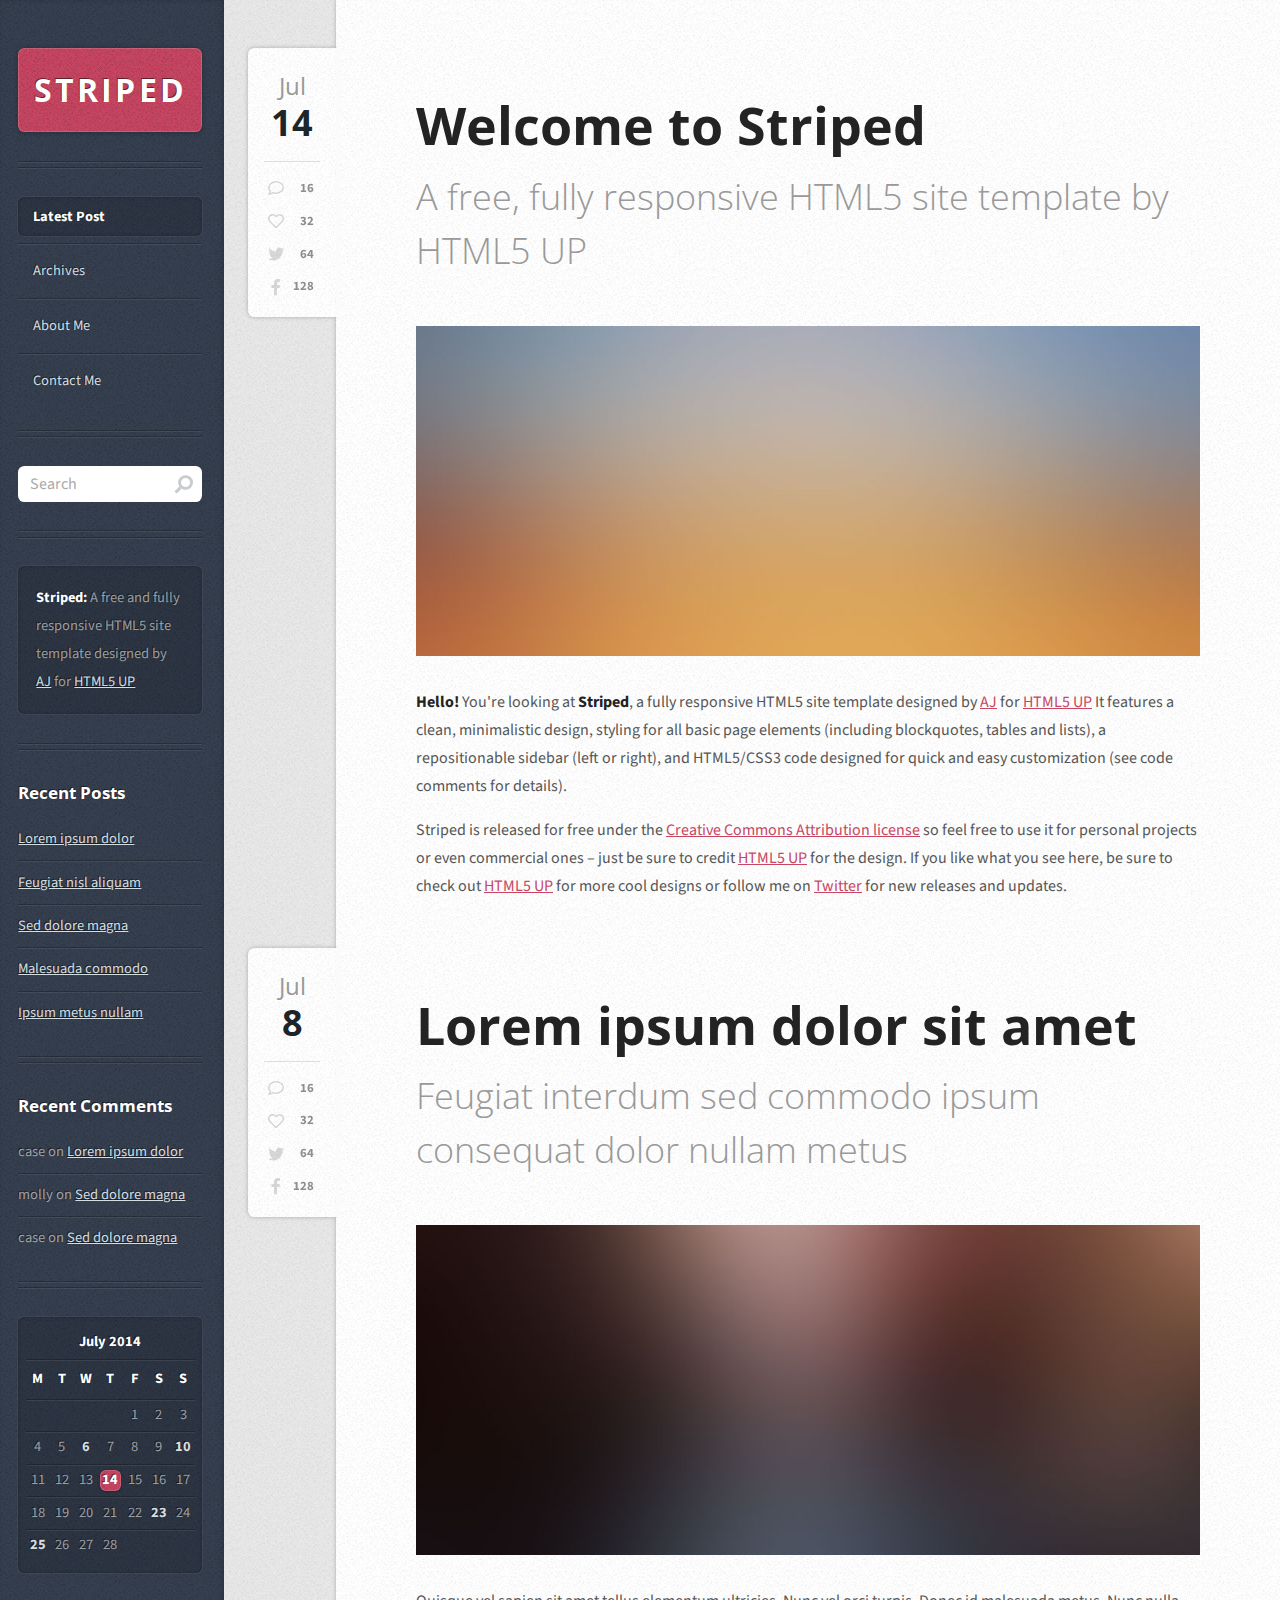
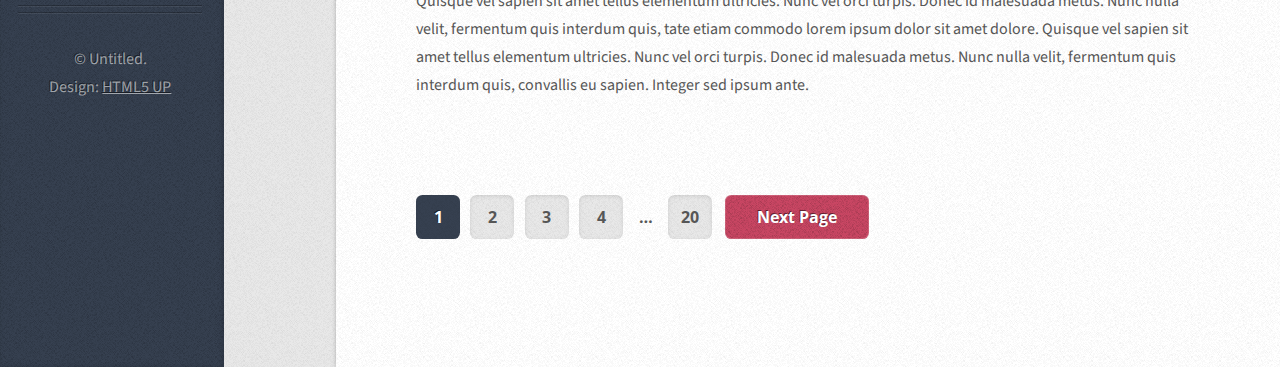
==== index.html @ fbd8c3cc "模板提交" ====
<!DOCTYPE HTML>
<!--
	Striped by HTML5 UP
	html5up.net | @ajlkn
	Free for personal and commercial use under the CCA 3.0 license (html5up.net/license)
-->
<html>
	<head>
		<title>Striped by HTML5 UP</title>
		<meta charset="utf-8" />
		<meta name="viewport" content="width=device-width, initial-scale=1, user-scalable=no" />
		<link rel="stylesheet" href="assets/css/main.css" />
	</head>
	<body class="is-preload">

		<!-- Content -->
			<div id="content">
				<div class="inner">

					<!-- Post -->
						<article class="box post post-excerpt">
							<header>
								<!--
									Note: Titles and subtitles will wrap automatically when necessary, so don't worry
									if they get too long. You can also remove the <p> entirely if you don't
									need a subtitle.
								-->
								<h2><a href="#">Welcome to Striped</a></h2>
								<p>A free, fully responsive HTML5 site template by HTML5 UP</p>
							</header>
							<div class="info">
								<!--
									Note: The date should be formatted exactly as it's shown below. In particular, the
									"least significant" characters of the month should be encapsulated in a <span>
									element to denote what gets dropped in 1200px mode (eg. the "uary" in "January").
									Oh, and if you don't need a date for a particular page or post you can simply delete
									the entire "date" element.

								-->
								<span class="date"><span class="month">Jul<span>y</span></span> <span class="day">14</span><span class="year">, 2014</span></span>
								<!--
									Note: You can change the number of list items in "stats" to whatever you want.
								-->
								<ul class="stats">
									<li><a href="#" class="icon fa-comment">16</a></li>
									<li><a href="#" class="icon fa-heart">32</a></li>
									<li><a href="#" class="icon brands fa-twitter">64</a></li>
									<li><a href="#" class="icon brands fa-facebook-f">128</a></li>
								</ul>
							</div>
							<a href="#" class="image featured"><img src="images/pic01.jpg" alt="" /></a>
							<p>
								<strong>Hello!</strong> You're looking at <strong>Striped</strong>, a fully responsive HTML5 site template designed by <a href="http://twitter.com/ajlkn">AJ</a>
								for <a href="http://html5up.net">HTML5 UP</a> It features a clean, minimalistic design, styling for all basic page elements (including blockquotes, tables and lists), a
								repositionable sidebar (left or right), and HTML5/CSS3 code designed for quick and easy customization (see code comments for details).
							</p>
							<p>
								Striped is released for free under the <a href="http://html5up.net/license">Creative Commons Attribution license</a> so feel free to use it for personal projects
								or even commercial ones &ndash; just be sure to credit <a href="http://html5up.net">HTML5 UP</a> for the design. If you like what you see here, be sure to check out
								<a href="http://html5up.net">HTML5 UP</a> for more cool designs or follow me on <a href="http://twitter.com/ajlkn">Twitter</a> for new releases and updates.
							</p>
						</article>

					<!-- Post -->
						<article class="box post post-excerpt">
							<header>
								<h2><a href="#">Lorem ipsum dolor sit amet</a></h2>
								<p>Feugiat interdum sed commodo ipsum consequat dolor nullam metus</p>
							</header>
							<div class="info">
								<span class="date"><span class="month">Jul<span>y</span></span> <span class="day">8</span><span class="year">, 2014</span></span>
								<ul class="stats">
									<li><a href="#" class="icon fa-comment">16</a></li>
									<li><a href="#" class="icon fa-heart">32</a></li>
									<li><a href="#" class="icon brands fa-twitter">64</a></li>
									<li><a href="#" class="icon brands fa-facebook-f">128</a></li>
								</ul>
							</div>
							<a href="#" class="image featured"><img src="images/pic02.jpg" alt="" /></a>
							<p>
								Quisque vel sapien sit amet tellus elementum ultricies. Nunc vel orci turpis. Donec id malesuada metus.
								Nunc nulla velit, fermentum quis interdum quis, tate etiam commodo lorem ipsum dolor sit amet dolore.
								Quisque vel sapien sit amet tellus elementum ultricies. Nunc vel orci turpis. Donec id malesuada metus.
								Nunc nulla velit, fermentum quis interdum quis, convallis eu sapien. Integer sed ipsum ante.
							</p>
						</article>

					<!-- Pagination -->
						<div class="pagination">
							<!--<a href="#" class="button previous">Previous Page</a>-->
							<div class="pages">
								<a href="#" class="active">1</a>
								<a href="#">2</a>
								<a href="#">3</a>
								<a href="#">4</a>
								<span>&hellip;</span>
								<a href="#">20</a>
							</div>
							<a href="#" class="button next">Next Page</a>
						</div>

				</div>
			</div>

		<!-- Sidebar -->
			<div id="sidebar">

				<!-- Logo -->
					<h1 id="logo"><a href="#">STRIPED</a></h1>

				<!-- Nav -->
					<nav id="nav">
						<ul>
							<li class="current"><a href="#">Latest Post</a></li>
							<li><a href="#">Archives</a></li>
							<li><a href="#">About Me</a></li>
							<li><a href="#">Contact Me</a></li>
						</ul>
					</nav>

				<!-- Search -->
					<section class="box search">
						<form method="post" action="#">
							<input type="text" class="text" name="search" placeholder="Search" />
						</form>
					</section>

				<!-- Text -->
					<section class="box text-style1">
						<div class="inner">
							<p>
								<strong>Striped:</strong> A free and fully responsive HTML5 site
								template designed by <a href="http://twitter.com/ajlkn">AJ</a> for <a href="http://html5up.net/">HTML5 UP</a>
							</p>
						</div>
					</section>

				<!-- Recent Posts -->
					<section class="box recent-posts">
						<header>
							<h2>Recent Posts</h2>
						</header>
						<ul>
							<li><a href="#">Lorem ipsum dolor</a></li>
							<li><a href="#">Feugiat nisl aliquam</a></li>
							<li><a href="#">Sed dolore magna</a></li>
							<li><a href="#">Malesuada commodo</a></li>
							<li><a href="#">Ipsum metus nullam</a></li>
						</ul>
					</section>

				<!-- Recent Comments -->
					<section class="box recent-comments">
						<header>
							<h2>Recent Comments</h2>
						</header>
						<ul>
							<li>case on <a href="#">Lorem ipsum dolor</a></li>
							<li>molly on <a href="#">Sed dolore magna</a></li>
							<li>case on <a href="#">Sed dolore magna</a></li>
						</ul>
					</section>

				<!-- Calendar -->
					<section class="box calendar">
						<div class="inner">
							<table>
								<caption>July 2014</caption>
								<thead>
									<tr>
										<th scope="col" title="Monday">M</th>
										<th scope="col" title="Tuesday">T</th>
										<th scope="col" title="Wednesday">W</th>
										<th scope="col" title="Thursday">T</th>
										<th scope="col" title="Friday">F</th>
										<th scope="col" title="Saturday">S</th>
										<th scope="col" title="Sunday">S</th>
									</tr>
								</thead>
								<tbody>
									<tr>
										<td colspan="4" class="pad"><span>&nbsp;</span></td>
										<td><span>1</span></td>
										<td><span>2</span></td>
										<td><span>3</span></td>
									</tr>
									<tr>
										<td><span>4</span></td>
										<td><span>5</span></td>
										<td><a href="#">6</a></td>
										<td><span>7</span></td>
										<td><span>8</span></td>
										<td><span>9</span></td>
										<td><a href="#">10</a></td>
									</tr>
									<tr>
										<td><span>11</span></td>
										<td><span>12</span></td>
										<td><span>13</span></td>
										<td class="today"><a href="#">14</a></td>
										<td><span>15</span></td>
										<td><span>16</span></td>
										<td><span>17</span></td>
									</tr>
									<tr>
										<td><span>18</span></td>
										<td><span>19</span></td>
										<td><span>20</span></td>
										<td><span>21</span></td>
										<td><span>22</span></td>
										<td><a href="#">23</a></td>
										<td><span>24</span></td>
									</tr>
									<tr>
										<td><a href="#">25</a></td>
										<td><span>26</span></td>
										<td><span>27</span></td>
										<td><span>28</span></td>
										<td class="pad" colspan="3"><span>&nbsp;</span></td>
									</tr>
								</tbody>
							</table>
						</div>
					</section>

				<!-- Copyright -->
					<ul id="copyright">
						<li>&copy; Untitled.</li><li>Design: <a href="http://html5up.net">HTML5 UP</a></li>
					</ul>

			</div>

		<!-- Scripts -->
			<script src="assets/js/jquery.min.js"></script>
			<script src="assets/js/browser.min.js"></script>
			<script src="assets/js/breakpoints.min.js"></script>
			<script src="assets/js/util.js"></script>
			<script src="assets/js/main.js"></script>

	</body>
</html>
---- assets/css/main.css ----
@import url("fontawesome-all.min.css");
@import url("https://fonts.googleapis.com/css?family=Source+Sans+Pro:400,400italic,700|Open+Sans+Condensed:300,700");

/*
	Striped by HTML5 UP
	html5up.net | @ajlkn
	Free for personal and commercial use under the CCA 3.0 license (html5up.net/license)
*/

html, body, div, span, applet, object,
iframe, h1, h2, h3, h4, h5, h6, p, blockquote,
pre, a, abbr, acronym, address, big, cite,
code, del, dfn, em, img, ins, kbd, q, s, samp,
small, strike, strong, sub, sup, tt, var, b,
u, i, center, dl, dt, dd, ol, ul, li, fieldset,
form, label, legend, table, caption, tbody,
tfoot, thead, tr, th, td, article, aside,
canvas, details, embed, figure, figcaption,
footer, header, hgroup, menu, nav, output, ruby,
section, summary, time, mark, audio, video {
	margin: 0;
	padding: 0;
	border: 0;
	font-size: 100%;
	font: inherit;
	vertical-align: baseline;}

article, aside, details, figcaption, figure,
footer, header, hgroup, menu, nav, section {
	display: block;}

body {
	line-height: 1;
}

ol, ul {
	list-style: none;
}

blockquote, q {
	quotes: none;
}

	blockquote:before, blockquote:after, q:before, q:after {
		content: '';
		content: none;
	}

table {
	border-collapse: collapse;
	border-spacing: 0;
}

body {
	-webkit-text-size-adjust: none;
}

mark {
	background-color: transparent;
	color: inherit;
}

input::-moz-focus-inner {
	border: 0;
	padding: 0;
}

input, select, textarea {
	-moz-appearance: none;
	-webkit-appearance: none;
	-ms-appearance: none;
	appearance: none;
}

/* Basic */

	html {
		box-sizing: border-box;
	}

	*, *:before, *:after {
		box-sizing: inherit;
	}

	body {
		background-color: #e8e8e8;
		background-image: url("images/bg02.png");
		display: -moz-flex;
		display: -webkit-flex;
		display: -ms-flex;
		display: flex;
	}

		body.is-preload *, body.is-preload *:before, body.is-preload *:after {
			-moz-animation: none !important;
			-webkit-animation: none !important;
			-ms-animation: none !important;
			animation: none !important;
			-moz-transition: none !important;
			-webkit-transition: none !important;
			-ms-transition: none !important;
			transition: none !important;
		}

	body, input, textarea, select {
		font-family: 'Source Sans Pro', sans-serif;
		font-weight: 400;
		color: #565656;
	}

	a {
		color: #c94663;
	}

	strong, b {
		font-weight: 700;
		color: #232323;
	}

	h2, h3, h4, h5, h6 {
		font-family: 'Open Sans Condensed', sans-serif;
		font-weight: 700;
		color: #232323;
	}

	h2 a, h4 a, h5 a, h6 a {
		text-decoration: none;
		color: inherit;
	}

	blockquote {
		border-left: solid 5px #ddd;
		padding: 1em 0 1em 2em;
		font-style: italic;
	}

	em, i {
		font-style: italic;
	}

	hr {
		border: 0;
		border-top: solid 1px #ddd;
		padding: 1.5em 0 0 0;
		margin: 1.75em 0 0 0;
	}

	sub {
		position: relative;
		top: 0.5em;
		font-size: 0.8em;
	}

	sup {
		position: relative;
		top: -0.5em;
		font-size: 0.8em;
	}

	br.clear {
		clear: both;
	}

	p, ul, ol, dl {
		margin-bottom: 1em;
	}

/* Row */

	.row {
		display: flex;
		flex-wrap: wrap;
		box-sizing: border-box;
		align-items: stretch;
	}

		.row > * {
			box-sizing: border-box;
		}

		.row.gtr-uniform > * > :last-child {
			margin-bottom: 0;
		}

		.row.aln-left {
			justify-content: flex-start;
		}

		.row.aln-center {
			justify-content: center;
		}

		.row.aln-right {
			justify-content: flex-end;
		}

		.row.aln-top {
			align-items: flex-start;
		}

		.row.aln-middle {
			align-items: center;
		}

		.row.aln-bottom {
			align-items: flex-end;
		}

		.row > .imp {
			order: -1;
		}

		.row > .col-1 {
			width: 8.33333%;
		}

		.row > .off-1 {
			margin-left: 8.33333%;
		}

		.row > .col-2 {
			width: 16.66667%;
		}

		.row > .off-2 {
			margin-left: 16.66667%;
		}

		.row > .col-3 {
			width: 25%;
		}

		.row > .off-3 {
			margin-left: 25%;
		}

		.row > .col-4 {
			width: 33.33333%;
		}

		.row > .off-4 {
			margin-left: 33.33333%;
		}

		.row > .col-5 {
			width: 41.66667%;
		}

		.row > .off-5 {
			margin-left: 41.66667%;
		}

		.row > .col-6 {
			width: 50%;
		}

		.row > .off-6 {
			margin-left: 50%;
		}

		.row > .col-7 {
			width: 58.33333%;
		}

		.row > .off-7 {
			margin-left: 58.33333%;
		}

		.row > .col-8 {
			width: 66.66667%;
		}

		.row > .off-8 {
			margin-left: 66.66667%;
		}

		.row > .col-9 {
			width: 75%;
		}

		.row > .off-9 {
			margin-left: 75%;
		}

		.row > .col-10 {
			width: 83.33333%;
		}

		.row > .off-10 {
			margin-left: 83.33333%;
		}

		.row > .col-11 {
			width: 91.66667%;
		}

		.row > .off-11 {
			margin-left: 91.66667%;
		}

		.row > .col-12 {
			width: 100%;
		}

		.row > .off-12 {
			margin-left: 100%;
		}

		.row.gtr-0 {
			margin-top: 0px;
			margin-left: 0px;
		}

			.row.gtr-0 > * {
				padding: 0px 0 0 0px;
			}

			.row.gtr-0.gtr-uniform {
				margin-top: 0px;
			}

				.row.gtr-0.gtr-uniform > * {
					padding-top: 0px;
				}

		.row.gtr-25 {
			margin-top: -12.5px;
			margin-left: -12.5px;
		}

			.row.gtr-25 > * {
				padding: 12.5px 0 0 12.5px;
			}

			.row.gtr-25.gtr-uniform {
				margin-top: -12.5px;
			}

				.row.gtr-25.gtr-uniform > * {
					padding-top: 12.5px;
				}

		.row.gtr-50 {
			margin-top: -25px;
			margin-left: -25px;
		}

			.row.gtr-50 > * {
				padding: 25px 0 0 25px;
			}

			.row.gtr-50.gtr-uniform {
				margin-top: -25px;
			}

				.row.gtr-50.gtr-uniform > * {
					padding-top: 25px;
				}

		.row {
			margin-top: -50px;
			margin-left: -50px;
		}

			.row > * {
				padding: 50px 0 0 50px;
			}

			.row.gtr-uniform {
				margin-top: -50px;
			}

				.row.gtr-uniform > * {
					padding-top: 50px;
				}

		.row.gtr-150 {
			margin-top: -75px;
			margin-left: -75px;
		}

			.row.gtr-150 > * {
				padding: 75px 0 0 75px;
			}

			.row.gtr-150.gtr-uniform {
				margin-top: -75px;
			}

				.row.gtr-150.gtr-uniform > * {
					padding-top: 75px;
				}

		.row.gtr-200 {
			margin-top: -100px;
			margin-left: -100px;
		}

			.row.gtr-200 > * {
				padding: 100px 0 0 100px;
			}

			.row.gtr-200.gtr-uniform {
				margin-top: -100px;
			}

				.row.gtr-200.gtr-uniform > * {
					padding-top: 100px;
				}

		@media screen and (min-width: 737px) {

			.row {
				display: flex;
				flex-wrap: wrap;
				box-sizing: border-box;
				align-items: stretch;
			}

				.row > * {
					box-sizing: border-box;
				}

				.row.gtr-uniform > * > :last-child {
					margin-bottom: 0;
				}

				.row.aln-left {
					justify-content: flex-start;
				}

				.row.aln-center {
					justify-content: center;
				}

				.row.aln-right {
					justify-content: flex-end;
				}

				.row.aln-top {
					align-items: flex-start;
				}

				.row.aln-middle {
					align-items: center;
				}

				.row.aln-bottom {
					align-items: flex-end;
				}

				.row > .imp-desktop {
					order: -1;
				}

				.row > .col-1-desktop {
					width: 8.33333%;
				}

				.row > .off-1-desktop {
					margin-left: 8.33333%;
				}

				.row > .col-2-desktop {
					width: 16.66667%;
				}

				.row > .off-2-desktop {
					margin-left: 16.66667%;
				}

				.row > .col-3-desktop {
					width: 25%;
				}

				.row > .off-3-desktop {
					margin-left: 25%;
				}

				.row > .col-4-desktop {
					width: 33.33333%;
				}

				.row > .off-4-desktop {
					margin-left: 33.33333%;
				}

				.row > .col-5-desktop {
					width: 41.66667%;
				}

				.row > .off-5-desktop {
					margin-left: 41.66667%;
				}

				.row > .col-6-desktop {
					width: 50%;
				}

				.row > .off-6-desktop {
					margin-left: 50%;
				}

				.row > .col-7-desktop {
					width: 58.33333%;
				}

				.row > .off-7-desktop {
					margin-left: 58.33333%;
				}

				.row > .col-8-desktop {
					width: 66.66667%;
				}

				.row > .off-8-desktop {
					margin-left: 66.66667%;
				}

				.row > .col-9-desktop {
					width: 75%;
				}

				.row > .off-9-desktop {
					margin-left: 75%;
				}

				.row > .col-10-desktop {
					width: 83.33333%;
				}

				.row > .off-10-desktop {
					margin-left: 83.33333%;
				}

				.row > .col-11-desktop {
					width: 91.66667%;
				}

				.row > .off-11-desktop {
					margin-left: 91.66667%;
				}

				.row > .col-12-desktop {
					width: 100%;
				}

				.row > .off-12-desktop {
					margin-left: 100%;
				}

				.row.gtr-0 {
					margin-top: 0px;
					margin-left: 0px;
				}

					.row.gtr-0 > * {
						padding: 0px 0 0 0px;
					}

					.row.gtr-0.gtr-uniform {
						margin-top: 0px;
					}

						.row.gtr-0.gtr-uniform > * {
							padding-top: 0px;
						}

				.row.gtr-25 {
					margin-top: -12.5px;
					margin-left: -12.5px;
				}

					.row.gtr-25 > * {
						padding: 12.5px 0 0 12.5px;
					}

					.row.gtr-25.gtr-uniform {
						margin-top: -12.5px;
					}

						.row.gtr-25.gtr-uniform > * {
							padding-top: 12.5px;
						}

				.row.gtr-50 {
					margin-top: -25px;
					margin-left: -25px;
				}

					.row.gtr-50 > * {
						padding: 25px 0 0 25px;
					}

					.row.gtr-50.gtr-uniform {
						margin-top: -25px;
					}

						.row.gtr-50.gtr-uniform > * {
							padding-top: 25px;
						}

				.row {
					margin-top: -50px;
					margin-left: -50px;
				}

					.row > * {
						padding: 50px 0 0 50px;
					}

					.row.gtr-uniform {
						margin-top: -50px;
					}

						.row.gtr-uniform > * {
							padding-top: 50px;
						}

				.row.gtr-150 {
					margin-top: -75px;
					margin-left: -75px;
				}

					.row.gtr-150 > * {
						padding: 75px 0 0 75px;
					}

					.row.gtr-150.gtr-uniform {
						margin-top: -75px;
					}

						.row.gtr-150.gtr-uniform > * {
							padding-top: 75px;
						}

				.row.gtr-200 {
					margin-top: -100px;
					margin-left: -100px;
				}

					.row.gtr-200 > * {
						padding: 100px 0 0 100px;
					}

					.row.gtr-200.gtr-uniform {
						margin-top: -100px;
					}

						.row.gtr-200.gtr-uniform > * {
							padding-top: 100px;
						}

		}

		@media screen and (min-width: 1201px) {

			.row {
				display: flex;
				flex-wrap: wrap;
				box-sizing: border-box;
				align-items: stretch;
			}

				.row > * {
					box-sizing: border-box;
				}

				.row.gtr-uniform > * > :last-child {
					margin-bottom: 0;
				}

				.row.aln-left {
					justify-content: flex-start;
				}

				.row.aln-center {
					justify-content: center;
				}

				.row.aln-right {
					justify-content: flex-end;
				}

				.row.aln-top {
					align-items: flex-start;
				}

				.row.aln-middle {
					align-items: center;
				}

				.row.aln-bottom {
					align-items: flex-end;
				}

				.row > .imp-wide {
					order: -1;
				}

				.row > .col-1-wide {
					width: 8.33333%;
				}

				.row > .off-1-wide {
					margin-left: 8.33333%;
				}

				.row > .col-2-wide {
					width: 16.66667%;
				}

				.row > .off-2-wide {
					margin-left: 16.66667%;
				}

				.row > .col-3-wide {
					width: 25%;
				}

				.row > .off-3-wide {
					margin-left: 25%;
				}

				.row > .col-4-wide {
					width: 33.33333%;
				}

				.row > .off-4-wide {
					margin-left: 33.33333%;
				}

				.row > .col-5-wide {
					width: 41.66667%;
				}

				.row > .off-5-wide {
					margin-left: 41.66667%;
				}

				.row > .col-6-wide {
					width: 50%;
				}

				.row > .off-6-wide {
					margin-left: 50%;
				}

				.row > .col-7-wide {
					width: 58.33333%;
				}

				.row > .off-7-wide {
					margin-left: 58.33333%;
				}

				.row > .col-8-wide {
					width: 66.66667%;
				}

				.row > .off-8-wide {
					margin-left: 66.66667%;
				}

				.row > .col-9-wide {
					width: 75%;
				}

				.row > .off-9-wide {
					margin-left: 75%;
				}

				.row > .col-10-wide {
					width: 83.33333%;
				}

				.row > .off-10-wide {
					margin-left: 83.33333%;
				}

				.row > .col-11-wide {
					width: 91.66667%;
				}

				.row > .off-11-wide {
					margin-left: 91.66667%;
				}

				.row > .col-12-wide {
					width: 100%;
				}

				.row > .off-12-wide {
					margin-left: 100%;
				}

				.row.gtr-0 {
					margin-top: 0px;
					margin-left: 0px;
				}

					.row.gtr-0 > * {
						padding: 0px 0 0 0px;
					}

					.row.gtr-0.gtr-uniform {
						margin-top: 0px;
					}

						.row.gtr-0.gtr-uniform > * {
							padding-top: 0px;
						}

				.row.gtr-25 {
					margin-top: -12.5px;
					margin-left: -12.5px;
				}

					.row.gtr-25 > * {
						padding: 12.5px 0 0 12.5px;
					}

					.row.gtr-25.gtr-uniform {
						margin-top: -12.5px;
					}

						.row.gtr-25.gtr-uniform > * {
							padding-top: 12.5px;
						}

				.row.gtr-50 {
					margin-top: -25px;
					margin-left: -25px;
				}

					.row.gtr-50 > * {
						padding: 25px 0 0 25px;
					}

					.row.gtr-50.gtr-uniform {
						margin-top: -25px;
					}

						.row.gtr-50.gtr-uniform > * {
							padding-top: 25px;
						}

				.row {
					margin-top: -50px;
					margin-left: -50px;
				}

					.row > * {
						padding: 50px 0 0 50px;
					}

					.row.gtr-uniform {
						margin-top: -50px;
					}

						.row.gtr-uniform > * {
							padding-top: 50px;
						}

				.row.gtr-150 {
					margin-top: -75px;
					margin-left: -75px;
				}

					.row.gtr-150 > * {
						padding: 75px 0 0 75px;
					}

					.row.gtr-150.gtr-uniform {
						margin-top: -75px;
					}

						.row.gtr-150.gtr-uniform > * {
							padding-top: 75px;
						}

				.row.gtr-200 {
					margin-top: -100px;
					margin-left: -100px;
				}

					.row.gtr-200 > * {
						padding: 100px 0 0 100px;
					}

					.row.gtr-200.gtr-uniform {
						margin-top: -100px;
					}

						.row.gtr-200.gtr-uniform > * {
							padding-top: 100px;
						}

		}

		@media screen and (min-width: 737px) and (max-width: 1200px) {

			.row {
				display: flex;
				flex-wrap: wrap;
				box-sizing: border-box;
				align-items: stretch;
			}

				.row > * {
					box-sizing: border-box;
				}

				.row.gtr-uniform > * > :last-child {
					margin-bottom: 0;
				}

				.row.aln-left {
					justify-content: flex-start;
				}

				.row.aln-center {
					justify-content: center;
				}

				.row.aln-right {
					justify-content: flex-end;
				}

				.row.aln-top {
					align-items: flex-start;
				}

				.row.aln-middle {
					align-items: center;
				}

				.row.aln-bottom {
					align-items: flex-end;
				}

				.row > .imp-narrow {
					order: -1;
				}

				.row > .col-1-narrow {
					width: 8.33333%;
				}

				.row > .off-1-narrow {
					margin-left: 8.33333%;
				}

				.row > .col-2-narrow {
					width: 16.66667%;
				}

				.row > .off-2-narrow {
					margin-left: 16.66667%;
				}

				.row > .col-3-narrow {
					width: 25%;
				}

				.row > .off-3-narrow {
					margin-left: 25%;
				}

				.row > .col-4-narrow {
					width: 33.33333%;
				}

				.row > .off-4-narrow {
					margin-left: 33.33333%;
				}

				.row > .col-5-narrow {
					width: 41.66667%;
				}

				.row > .off-5-narrow {
					margin-left: 41.66667%;
				}

				.row > .col-6-narrow {
					width: 50%;
				}

				.row > .off-6-narrow {
					margin-left: 50%;
				}

				.row > .col-7-narrow {
					width: 58.33333%;
				}

				.row > .off-7-narrow {
					margin-left: 58.33333%;
				}

				.row > .col-8-narrow {
					width: 66.66667%;
				}

				.row > .off-8-narrow {
					margin-left: 66.66667%;
				}

				.row > .col-9-narrow {
					width: 75%;
				}

				.row > .off-9-narrow {
					margin-left: 75%;
				}

				.row > .col-10-narrow {
					width: 83.33333%;
				}

				.row > .off-10-narrow {
					margin-left: 83.33333%;
				}

				.row > .col-11-narrow {
					width: 91.66667%;
				}

				.row > .off-11-narrow {
					margin-left: 91.66667%;
				}

				.row > .col-12-narrow {
					width: 100%;
				}

				.row > .off-12-narrow {
					margin-left: 100%;
				}

				.row.gtr-0 {
					margin-top: 0px;
					margin-left: 0px;
				}

					.row.gtr-0 > * {
						padding: 0px 0 0 0px;
					}

					.row.gtr-0.gtr-uniform {
						margin-top: 0px;
					}

						.row.gtr-0.gtr-uniform > * {
							padding-top: 0px;
						}

				.row.gtr-25 {
					margin-top: -12.5px;
					margin-left: -12.5px;
				}

					.row.gtr-25 > * {
						padding: 12.5px 0 0 12.5px;
					}

					.row.gtr-25.gtr-uniform {
						margin-top: -12.5px;
					}

						.row.gtr-25.gtr-uniform > * {
							padding-top: 12.5px;
						}

				.row.gtr-50 {
					margin-top: -25px;
					margin-left: -25px;
				}

					.row.gtr-50 > * {
						padding: 25px 0 0 25px;
					}

					.row.gtr-50.gtr-uniform {
						margin-top: -25px;
					}

						.row.gtr-50.gtr-uniform > * {
							padding-top: 25px;
						}

				.row {
					margin-top: -50px;
					margin-left: -50px;
				}

					.row > * {
						padding: 50px 0 0 50px;
					}

					.row.gtr-uniform {
						margin-top: -50px;
					}

						.row.gtr-uniform > * {
							padding-top: 50px;
						}

				.row.gtr-150 {
					margin-top: -75px;
					margin-left: -75px;
				}

					.row.gtr-150 > * {
						padding: 75px 0 0 75px;
					}

					.row.gtr-150.gtr-uniform {
						margin-top: -75px;
					}

						.row.gtr-150.gtr-uniform > * {
							padding-top: 75px;
						}

				.row.gtr-200 {
					margin-top: -100px;
					margin-left: -100px;
				}

					.row.gtr-200 > * {
						padding: 100px 0 0 100px;
					}

					.row.gtr-200.gtr-uniform {
						margin-top: -100px;
					}

						.row.gtr-200.gtr-uniform > * {
							padding-top: 100px;
						}

		}

		@media screen and (min-width: 737px) and (max-width: 1000px) {

			.row {
				display: flex;
				flex-wrap: wrap;
				box-sizing: border-box;
				align-items: stretch;
			}

				.row > * {
					box-sizing: border-box;
				}

				.row.gtr-uniform > * > :last-child {
					margin-bottom: 0;
				}

				.row.aln-left {
					justify-content: flex-start;
				}

				.row.aln-center {
					justify-content: center;
				}

				.row.aln-right {
					justify-content: flex-end;
				}

				.row.aln-top {
					align-items: flex-start;
				}

				.row.aln-middle {
					align-items: center;
				}

				.row.aln-bottom {
					align-items: flex-end;
				}

				.row > .imp-narrower {
					order: -1;
				}

				.row > .col-1-narrower {
					width: 8.33333%;
				}

				.row > .off-1-narrower {
					margin-left: 8.33333%;
				}

				.row > .col-2-narrower {
					width: 16.66667%;
				}

				.row > .off-2-narrower {
					margin-left: 16.66667%;
				}

				.row > .col-3-narrower {
					width: 25%;
				}

				.row > .off-3-narrower {
					margin-left: 25%;
				}

				.row > .col-4-narrower {
					width: 33.33333%;
				}

				.row > .off-4-narrower {
					margin-left: 33.33333%;
				}

				.row > .col-5-narrower {
					width: 41.66667%;
				}

				.row > .off-5-narrower {
					margin-left: 41.66667%;
				}

				.row > .col-6-narrower {
					width: 50%;
				}

				.row > .off-6-narrower {
					margin-left: 50%;
				}

				.row > .col-7-narrower {
					width: 58.33333%;
				}

				.row > .off-7-narrower {
					margin-left: 58.33333%;
				}

				.row > .col-8-narrower {
					width: 66.66667%;
				}

				.row > .off-8-narrower {
					margin-left: 66.66667%;
				}

				.row > .col-9-narrower {
					width: 75%;
				}

				.row > .off-9-narrower {
					margin-left: 75%;
				}

				.row > .col-10-narrower {
					width: 83.33333%;
				}

				.row > .off-10-narrower {
					margin-left: 83.33333%;
				}

				.row > .col-11-narrower {
					width: 91.66667%;
				}

				.row > .off-11-narrower {
					margin-left: 91.66667%;
				}

				.row > .col-12-narrower {
					width: 100%;
				}

				.row > .off-12-narrower {
					margin-left: 100%;
				}

				.row.gtr-0 {
					margin-top: 0px;
					margin-left: 0px;
				}

					.row.gtr-0 > * {
						padding: 0px 0 0 0px;
					}

					.row.gtr-0.gtr-uniform {
						margin-top: 0px;
					}

						.row.gtr-0.gtr-uniform > * {
							padding-top: 0px;
						}

				.row.gtr-25 {
					margin-top: -12.5px;
					margin-left: -12.5px;
				}

					.row.gtr-25 > * {
						padding: 12.5px 0 0 12.5px;
					}

					.row.gtr-25.gtr-uniform {
						margin-top: -12.5px;
					}

						.row.gtr-25.gtr-uniform > * {
							padding-top: 12.5px;
						}

				.row.gtr-50 {
					margin-top: -25px;
					margin-left: -25px;
				}

					.row.gtr-50 > * {
						padding: 25px 0 0 25px;
					}

					.row.gtr-50.gtr-uniform {
						margin-top: -25px;
					}

						.row.gtr-50.gtr-uniform > * {
							padding-top: 25px;
						}

				.row {
					margin-top: -50px;
					margin-left: -50px;
				}

					.row > * {
						padding: 50px 0 0 50px;
					}

					.row.gtr-uniform {
						margin-top: -50px;
					}

						.row.gtr-uniform > * {
							padding-top: 50px;
						}

				.row.gtr-150 {
					margin-top: -75px;
					margin-left: -75px;
				}

					.row.gtr-150 > * {
						padding: 75px 0 0 75px;
					}

					.row.gtr-150.gtr-uniform {
						margin-top: -75px;
					}

						.row.gtr-150.gtr-uniform > * {
							padding-top: 75px;
						}

				.row.gtr-200 {
					margin-top: -100px;
					margin-left: -100px;
				}

					.row.gtr-200 > * {
						padding: 100px 0 0 100px;
					}

					.row.gtr-200.gtr-uniform {
						margin-top: -100px;
					}

						.row.gtr-200.gtr-uniform > * {
							padding-top: 100px;
						}

		}

		@media screen and (max-width: 736px) {

			.row {
				display: flex;
				flex-wrap: wrap;
				box-sizing: border-box;
				align-items: stretch;
			}

				.row > * {
					box-sizing: border-box;
				}

				.row.gtr-uniform > * > :last-child {
					margin-bottom: 0;
				}

				.row.aln-left {
					justify-content: flex-start;
				}

				.row.aln-center {
					justify-content: center;
				}

				.row.aln-right {
					justify-content: flex-end;
				}

				.row.aln-top {
					align-items: flex-start;
				}

				.row.aln-middle {
					align-items: center;
				}

				.row.aln-bottom {
					align-items: flex-end;
				}

				.row > .imp-mobile {
					order: -1;
				}

				.row > .col-1-mobile {
					width: 8.33333%;
				}

				.row > .off-1-mobile {
					margin-left: 8.33333%;
				}

				.row > .col-2-mobile {
					width: 16.66667%;
				}

				.row > .off-2-mobile {
					margin-left: 16.66667%;
				}

				.row > .col-3-mobile {
					width: 25%;
				}

				.row > .off-3-mobile {
					margin-left: 25%;
				}

				.row > .col-4-mobile {
					width: 33.33333%;
				}

				.row > .off-4-mobile {
					margin-left: 33.33333%;
				}

				.row > .col-5-mobile {
					width: 41.66667%;
				}

				.row > .off-5-mobile {
					margin-left: 41.66667%;
				}

				.row > .col-6-mobile {
					width: 50%;
				}

				.row > .off-6-mobile {
					margin-left: 50%;
				}

				.row > .col-7-mobile {
					width: 58.33333%;
				}

				.row > .off-7-mobile {
					margin-left: 58.33333%;
				}

				.row > .col-8-mobile {
					width: 66.66667%;
				}

				.row > .off-8-mobile {
					margin-left: 66.66667%;
				}

				.row > .col-9-mobile {
					width: 75%;
				}

				.row > .off-9-mobile {
					margin-left: 75%;
				}

				.row > .col-10-mobile {
					width: 83.33333%;
				}

				.row > .off-10-mobile {
					margin-left: 83.33333%;
				}

				.row > .col-11-mobile {
					width: 91.66667%;
				}

				.row > .off-11-mobile {
					margin-left: 91.66667%;
				}

				.row > .col-12-mobile {
					width: 100%;
				}

				.row > .off-12-mobile {
					margin-left: 100%;
				}

				.row.gtr-0 {
					margin-top: 0px;
					margin-left: 0px;
				}

					.row.gtr-0 > * {
						padding: 0px 0 0 0px;
					}

					.row.gtr-0.gtr-uniform {
						margin-top: 0px;
					}

						.row.gtr-0.gtr-uniform > * {
							padding-top: 0px;
						}

				.row.gtr-25 {
					margin-top: -12.5px;
					margin-left: -12.5px;
				}

					.row.gtr-25 > * {
						padding: 12.5px 0 0 12.5px;
					}

					.row.gtr-25.gtr-uniform {
						margin-top: -12.5px;
					}

						.row.gtr-25.gtr-uniform > * {
							padding-top: 12.5px;
						}

				.row.gtr-50 {
					margin-top: -25px;
					margin-left: -25px;
				}

					.row.gtr-50 > * {
						padding: 25px 0 0 25px;
					}

					.row.gtr-50.gtr-uniform {
						margin-top: -25px;
					}

						.row.gtr-50.gtr-uniform > * {
							padding-top: 25px;
						}

				.row {
					margin-top: -50px;
					margin-left: -50px;
				}

					.row > * {
						padding: 50px 0 0 50px;
					}

					.row.gtr-uniform {
						margin-top: -50px;
					}

						.row.gtr-uniform > * {
							padding-top: 50px;
						}

				.row.gtr-150 {
					margin-top: -75px;
					margin-left: -75px;
				}

					.row.gtr-150 > * {
						padding: 75px 0 0 75px;
					}

					.row.gtr-150.gtr-uniform {
						margin-top: -75px;
					}

						.row.gtr-150.gtr-uniform > * {
							padding-top: 75px;
						}

				.row.gtr-200 {
					margin-top: -100px;
					margin-left: -100px;
				}

					.row.gtr-200 > * {
						padding: 100px 0 0 100px;
					}

					.row.gtr-200.gtr-uniform {
						margin-top: -100px;
					}

						.row.gtr-200.gtr-uniform > * {
							padding-top: 100px;
						}

		}

/* Table */

	table {
		margin-bottom: 1em;
		width: 100%;
	}

		table tbody tr:nth-child(2n+2) {
			background: #f4f4f4;
		}

		table td {
			padding: 0.5em 1em 0.5em 1em;
		}

		table th {
			text-align: left;
			font-weight: 700;
			padding: 0.75em 1em 0.75em 1em;
		}

		table thead {
			border-bottom: solid 1px #ddd;
		}

		table tfoot {
			border-top: solid 1px #ddd;
			background: #eee;
		}

/* Form */

	form label {
		font-family: 'Open Sans Condensed', sans-serif;
		font-weight: 700;
		color: #232323;
		margin: 0 0 0.75em 0;
	}

	form input[type="text"],
	form input[type="email"],
	form input[type="password"],
	form select,
	form textarea {
		display: block;
		border-radius: 0.4em;
		-webkit-appearance: none;
		border: solid 1px #ddd;
		padding: 0.5em 0.75em;
		width: 100%;
		line-height: 1.25em;
	}

		form input[type="text"]:focus,
		form input[type="email"]:focus,
		form input[type="password"]:focus,
		form select:focus,
		form textarea:focus {
			box-shadow: 0px 0px 2px 2px #c94663;
		}

	form ::-webkit-input-placeholder {
		color: #aaa;
	}

	form :-moz-placeholder {
		color: #aaa;
	}

	form ::-moz-placeholder {
		color: #aaa;
	}

	form :-ms-input-placeholder {
		color: #aaa;
	}

/* Section/Article */

	header {
		margin: 0 0 2em 0;
	}

		header > p {
			font-family: 'Open Sans Condensed', sans-serif;
			font-weight: 300;
			display: block;
			margin-top: 1em;
			color: #999;
		}

	section, article {
		margin-bottom: 3em;
	}

		section > :last-child,
		section > .inner > :last-child, section:last-child, article > :last-child,
		article > .inner > :last-child, article:last-child {
			margin-bottom: 0;
		}

/* Image */

	.image {
		display: inline-block;
	}

		.image img {
			display: block;
			width: 100%;
		}

		.image.fit {
			display: block;
			width: 100%;
		}

		.image.featured {
			display: block;
			width: 100%;
			margin: 0 0 2em 0;
		}

		.image.left {
			float: left;
			margin: 0 2em 2em 0;
		}

		.image.centered {
			display: block;
			margin: 0 0 2em 0;
		}

			.image.centered img {
				margin: 0 auto;
				width: auto;
			}

/* Button */

	input[type="button"],
	input[type="submit"],
	input[type="reset"],
	button,
	.button {
		cursor: pointer;
		background-color: #c94663;
		background-image: url("images/bg01.png");
		border-radius: 0.4em;
		text-align: center;
		box-shadow: inset 0px 0px 0px 1px rgba(255, 255, 255, 0.15);
		color: #fff;
		font-family: 'Open Sans Condensed', sans-serif;
		font-weight: 700;
		text-decoration: none;
		-moz-transition: background-color .25s ease-in-out, color .25s ease-in-out;
		-webkit-transition: background-color .25s ease-in-out, color .25s ease-in-out;
		-ms-transition: background-color .25s ease-in-out, color .25s ease-in-out;
		transition: background-color .25s ease-in-out, color .25s ease-in-out;
		text-shadow: -1px -1px 0px rgba(0, 0, 0, 0.5);
	}

		input[type="button"]:disabled, input[type="button"].disabled,
		input[type="submit"]:disabled,
		input[type="submit"].disabled,
		input[type="reset"]:disabled,
		input[type="reset"].disabled,
		button:disabled,
		button.disabled,
		.button:disabled,
		.button.disabled {
			opacity: 0.35;
			cursor: default;
		}

		input[type="button"]:hover,
		input[type="submit"]:hover,
		input[type="reset"]:hover,
		button:hover,
		.button:hover {
			background-color: #d95673;
		}

		input[type="button"]:active,
		input[type="submit"]:active,
		input[type="reset"]:active,
		button:active,
		.button:active {
			background-color: #b93653;
		}

		input[type="button"].alt,
		input[type="submit"].alt,
		input[type="reset"].alt,
		button.alt,
		.button.alt {
			background-color: #364050;
		}

			input[type="button"].alt:hover,
			input[type="submit"].alt:hover,
			input[type="reset"].alt:hover,
			button.alt:hover,
			.button.alt:hover {
				background-color: #465060;
			}

			input[type="button"].alt:active,
			input[type="submit"].alt:active,
			input[type="reset"].alt:active,
			button.alt:active,
			.button.alt:active {
				background-color: #263040;
			}

/* List */

	ul {
		list-style: disc;
		padding-left: 1em;
	}

		ul li {
			padding-left: 0.5em;
		}

	ol {
		list-style: decimal;
		padding-left: 1.25em;
	}

		ol li {
			padding-left: 0.25em;
		}

/* Pagination */

	.pagination .pages {
		display: inline-block;
		font-family: 'Open Sans Condensed', sans-serif;
		font-weight: 700;
	}

		.pagination .pages span {
			display: inline-block;
			width: 1.5em;
			text-align: center;
			margin: 0 0.4em 0 0;
		}

		.pagination .pages a {
			cursor: pointer;
			display: inline-block;
			text-align: center;
			text-decoration: none;
			color: inherit;
			background-color: #e8e8e8;
			background-image: url("images/bg02.png");
			color: #565656;
			margin: 0 0.4em 0 0;
			border-radius: 0.4em;
			-moz-transition: background-color .25s ease-in-out;
			-webkit-transition: background-color .25s ease-in-out;
			-ms-transition: background-color .25s ease-in-out;
			transition: background-color .25s ease-in-out;
			box-shadow: inset 0 0.075em 0.25em 0 rgba(0, 0, 0, 0.1);
		}

			.pagination .pages a:hover {
				background-color: #dadada;
			}

			.pagination .pages a.active {
				background-color: #364050;
				color: #fff;
				box-shadow: none;
				text-shadow: -1px -1px 0px rgba(0, 0, 0, 0.5);
			}

/* Box */

	.box.calendar .inner {
		position: relative;
		background-color: rgba(0, 0, 0, 0.15);
		border-radius: 0.4em;
		padding: 0.75em 0.5em 0.75em 0.5em;
		box-shadow: 0 0 0 1px rgba(255, 255, 255, 0.05), inset 0 0 0.25em 0 rgba(0, 0, 0, 0.25);
	}

	.box.calendar caption {
		font-weight: 700;
		color: #fff;
		margin: 0 0 0.25em 0;
	}

	.box.calendar tbody tr:nth-child(2n+2) {
		background: transparent;
	}

	.box.calendar table {
		margin: 0 auto;
	}

	.box.calendar td {
		cursor: default;
		padding: 0.35em 0 0.35em 0;
		border-top: solid 1px rgba(0, 0, 0, 0.25);
		box-shadow: inset 0px 1px 0px 0px rgba(255, 255, 255, 0.075);
		text-align: center;
	}

	.box.calendar th {
		cursor: default;
		padding: 0.35em 0 0.35em 0;
		border-top: solid 1px rgba(0, 0, 0, 0.25);
		box-shadow: inset 0px 1px 0px 0px rgba(255, 255, 255, 0.075);
		font-weight: 700;
		color: #fff;
		text-align: center;
	}

	.box.calendar td a, .box.calendar td span {
		display: block;
		margin: 0 auto;
		width: 1.5em;
		height: 1.5em;
		text-align: center;
		line-height: 1.4em;
		border-radius: 0.4em;
		-moz-transition: background-color .25s ease-in-out;
		-webkit-transition: background-color .25s ease-in-out;
		-ms-transition: background-color .25s ease-in-out;
		transition: background-color .25s ease-in-out;
		text-decoration: none;
	}

	.box.calendar td a {
		color: #fff;
		font-weight: 700;
	}

		.box.calendar td a:hover {
			background-color: rgba(200, 225, 255, 0.1);
			color: #fff;
		}

	.box.calendar td.today a {
		background-color: #c94663;
		background-image: url("images/bg01.png");
		box-shadow: inset 0px 0px 0px 1px rgba(255, 255, 255, 0.15), 0 0.025em 0.15em 0em rgba(0, 0, 0, 0.25);
		color: #fff !important;
	}

	.box.post {
		position: relative;
	}

		.box.post .info .stats {
			margin: 0;
			cursor: default;
		}

			.box.post .info .stats a {
				font-size: 0.8em;
				text-decoration: none;
				color: #232323;
				font-weight: 700;
				line-height: 1em;
			}

	.box.recent-posts ul {
		list-style: none;
		padding-left: 0;
	}

	.box.recent-posts li {
		border-top: solid 1px rgba(0, 0, 0, 0.25);
		box-shadow: inset 0px 1px 0px 0px rgba(255, 255, 255, 0.075);
		padding: 0.5em 0 0.5em 0;
	}

		.box.recent-posts li:first-child {
			border-top: 0;
			box-shadow: none;
			padding-top: 0;
		}

		.box.recent-posts li:last-child {
			padding-bottom: 0;
		}

	.box.recent-comments ul {
		list-style: none;
		padding-left: 0;
	}

	.box.recent-comments li {
		border-top: solid 1px rgba(0, 0, 0, 0.25);
		box-shadow: inset 0px 1px 0px 0px rgba(255, 255, 255, 0.075);
		padding: 0.5em 0 0.5em 0;
	}

		.box.recent-comments li:first-child {
			border-top: 0;
			box-shadow: none;
			padding-top: 0;
		}

		.box.recent-comments li:last-child {
			padding-bottom: 0;
		}

	.box.search form {
		position: relative;
	}

		.box.search form input {
			position: relative;
			padding-right: 34px;
		}

		.box.search form:before {
			text-decoration: none;
			display: inline-block;
			font-family: 'Font Awesome 5 Free';
			font-size: 18px;
			font-weight: 900;
			text-decoration: none;
			-webkit-font-smoothing: antialiased;
			-moz-osx-font-smoothing: grayscale;
			content: '\f002';
			filter: progid:DXImageTransform.Microsoft.BasicImage(rotation=0, mirror=1);
			-moz-transform: scale(-1, 1);
			-webkit-transform: scale(-1, 1);
			-ms-transform: scale(-1, 1);
			transform: scale(-1, 1);
			position: absolute;
			right: 0.5em;
			top: 0.25em;
			z-index: 1;
			text-shadow: none;
			color: #c8ccce;
		}

			.box.search form:before:before {
				-moz-osx-font-smoothing: grayscale;
				-webkit-font-smoothing: antialiased;
				display: inline-block;
				font-style: normal;
				font-variant: normal;
				text-rendering: auto;
				line-height: 1;
				text-transform: none !important;
				font-family: 'Font Awesome 5 Free';
				font-weight: 900;
			}

	.box.text-style1 .inner {
		position: relative;
		background-color: rgba(0, 0, 0, 0.15);
		border-radius: 0.4em;
		padding: 1.25em;
		box-shadow: 0 0 0 1px rgba(255, 255, 255, 0.05), inset 0 0 0.25em 0 rgba(0, 0, 0, 0.25);
	}

/* Icons */

	.icon {
		text-decoration: none;
		text-decoration: none;
	}

		.icon:before {
			-moz-osx-font-smoothing: grayscale;
			-webkit-font-smoothing: antialiased;
			display: inline-block;
			font-style: normal;
			font-variant: normal;
			text-rendering: auto;
			line-height: 1;
			text-transform: none !important;
			font-family: 'Font Awesome 5 Free';
			font-weight: 400;
		}

		.icon:before {
			line-height: normal;
		}

		.icon > .label {
			display: none;
		}

		.icon.solid:before {
			font-weight: 900;
		}

		.icon.brands:before {
			font-family: 'Font Awesome 5 Brands';
		}

/* Nav */

	#nav > ul > li > ul {
		display: none;
	}

	#nav ul {
		margin: 0;
		list-style: none;
		padding-left: 0;
	}

	#nav li {
		border-top: solid 1px rgba(0, 0, 0, 0.25);
		box-shadow: inset 0px 1px 0px 0px rgba(255, 255, 255, 0.075);
		padding: 0.5em 0 0.5em 0;
	}

		#nav li:first-child {
			border: 0;
			box-shadow: none;
			padding-top: 0;
		}

		#nav li:last-child {
			padding-bottom: 0;
		}

		#nav li a {
			display: block;
			padding: 0.4em 1em 0.4em 1em;
			text-decoration: none;
			border-radius: 0.4em;
			outline: 0;
			-moz-transition: background-color .25s ease-in-out, color .25s ease-in-out;
			-webkit-transition: background-color .25s ease-in-out, color .25s ease-in-out;
			-ms-transition: background-color .25s ease-in-out, color .25s ease-in-out;
			transition: background-color .25s ease-in-out, color .25s ease-in-out;
		}

		#nav li.current a {
			background-color: rgba(0, 0, 0, 0.15) !important;
			box-shadow: 0 0 0 1px rgba(255, 255, 255, 0.05), inset 0 0 0.25em 0 rgba(0, 0, 0, 0.25);
			font-weight: 700;
			color: #fff;
		}

		#nav li:hover a {
			background-color: rgba(255, 255, 255, 0.1);
			color: #fff;
		}

/* Sidebar */

	#titleBar {
		-moz-backface-visibility: hidden;
		-webkit-backface-visibility: hidden;
		-ms-backface-visibility: hidden;
		backface-visibility: hidden;
		-moz-transition: -moz-transform 0.5s ease;
		-webkit-transition: -webkit-transform 0.5s ease;
		-ms-transition: -ms-transform 0.5s ease;
		transition: transform 0.5s ease;
		display: none;
		height: 44px;
		left: 0;
		position: fixed;
		top: 0;
		width: 100%;
		z-index: 10001;
		background: #364050 url("images/bg01.png");
	}

		#titleBar .title {
			display: block;
			color: #fff;
			line-height: 44px;
			font-size: 1.25em;
			font-family: 'Open Sans Condensed', sans-serif;
			font-weight: 700;
			letter-spacing: 0.1em;
			text-shadow: -1px -1px 0px rgba(0, 0, 0, 0.5);
			box-shadow: 0px 1px 4px 0px rgba(0, 0, 0, 0.25);
			text-align: center;
		}

			#titleBar .title a {
				color: inherit;
				text-decoration: none;
			}

		#titleBar .toggle {
			text-decoration: none;
			width: 80px;
			height: 60px;
			position: absolute;
			top: 0;
			left: 0;
		}

			#titleBar .toggle:before {
				-moz-osx-font-smoothing: grayscale;
				-webkit-font-smoothing: antialiased;
				display: inline-block;
				font-style: normal;
				font-variant: normal;
				text-rendering: auto;
				line-height: 1;
				text-transform: none !important;
				font-family: 'Font Awesome 5 Free';
				font-weight: 900;
			}

			#titleBar .toggle:before {
				text-decoration: none;
				content: '\f0c9';
				display: block;
				position: absolute;
				top: 7px;
				font-size: 14px;
				width: 50px;
				height: 30px;
				line-height: 30px;
				background: #c94663 url("images/bg01.png");
				border-radius: 5px;
				color: #fff;
				text-align: center;
				box-shadow: inset 0px 0px 0px 1px rgba(255, 255, 255, 0.15), 0 0.025em 0.15em 0em rgba(0, 0, 0, 0.25);
				text-shadow: -1px -1px 0px rgba(0, 0, 0, 0.5);
				left: 7px;
			}

			#titleBar .toggle:active:before {
				background-color: #d95673;
			}

	#sidebar {
		color: rgba(255, 255, 255, 0.55);
		text-shadow: -1px -1px 0px rgba(0, 0, 0, 0.5);
		width: 14em;
		padding: 3em 1.35em 1em 1.15em;
		background: #364050 url("images/bg01.png");
		overflow-y: auto;
		left: 0;
		box-shadow: inset -0.1em 0em 0.35em 0em rgba(0, 0, 0, 0.15);
		-moz-order: -1;
		-webkit-order: -1;
		-ms-order: -1;
		order: -1;
		-moz-flex-grow: 0;
		-webkit-flex-grow: 0;
		-ms-flex-grow: 0;
		flex-grow: 0;
		-moz-flex-shrink: 0;
		-webkit-flex-shrink: 0;
		-ms-flex-shrink: 0;
		flex-shrink: 0;
	}

		#sidebar form input, #sidebar form select, #sidebar form textarea {
			border: 0;
		}

		#sidebar section, #sidebar nav {
			position: relative;
			margin: 2em 0 0 0;
			font-size: 0.9em;
		}

			#sidebar section:before, #sidebar nav:before {
				content: '';
				border-top: solid 1px;
				border-bottom: solid 1px;
				border-color: rgba(0, 0, 0, 0.25);
				box-shadow: inset 0px 1px 0px 0px rgba(255, 255, 255, 0.075), 0px 1px 0px 0px rgba(255, 255, 255, 0.075);
				display: block;
				height: 0.5em;
				margin: 0 0 2em 0;
			}

		#sidebar strong, #sidebar b {
			color: #fff;
		}

		#sidebar a {
			color: #d4dde0;
		}

		#sidebar h2, #sidebar h3, #sidebar h4, #sidebar h5, #sidebar h6 {
			color: #fff;
		}

		#sidebar header {
			margin: 0 0 1.25em 0;
		}

/* Content */

	#content {
		position: relative;
		background-color: #fff;
		background-image: url("images/bg02.png");
		width: 100%;
		-moz-flex-grow: 1;
		-webkit-flex-grow: 1;
		-ms-flex-grow: 1;
		flex-grow: 1;
		-moz-flex-shrink: 1;
		-webkit-flex-shrink: 1;
		-ms-flex-shrink: 1;
		flex-shrink: 1;
	}

		#content > .inner {
			position: relative;
			z-index: 1;
		}

/* Copyright */

	#copyright {
		list-style: none;
		padding-bottom: 2em;
		padding-left: 0;
	}

		#copyright li {
			padding-left: 0;
		}

		#copyright p {
			opacity: 0.75;
		}

		#copyright a {
			color: inherit !important;
		}

		#copyright:before {
			content: '';
			border-top: solid 1px;
			border-bottom: solid 1px;
			border-color: rgba(0, 0, 0, 0.25);
			box-shadow: inset 0px 1px 0px 0px rgba(255, 255, 255, 0.075), 0px 1px 0px 0px rgba(255, 255, 255, 0.075);
			display: block;
		}

/* Desktop */

	@media screen and (min-width: 737px) {

		/* Basic */

			body {
				height: 100%;
				line-height: 1.75em;
			}

			input, textarea, select {
				line-height: 1.75em;
			}

			h2 {
				font-size: 1.2em;
			}

			h3, h4, h5, h6 {
				font-size: 1em;
			}

		/* Button */

			input[type="button"],
			input[type="submit"],
			input[type="reset"],
			.button,
			button {
				display: inline-block;
				padding: 0.5em 2em 0.5em 2em;
			}

				input[type="button"].small,
				input[type="submit"].small,
				input[type="reset"].small,
				.button.small,
				button.small {
					font-size: 0.85em;
					padding: 0.35em 1.5em 0.35em 1.5em;
				}

				input[type="button"].big,
				input[type="submit"].big,
				input[type="reset"].big,
				.button.big,
				button.big {
					font-size: 1.25em;
					padding: 0.75em 2em 0.75em 2em;
				}

				input[type="button"].huge,
				input[type="submit"].huge,
				input[type="reset"].huge,
				.button.huge,
				button.huge {
					font-size: 1.5em;
					padding: 0.75em 2em 0.75em 2em;
				}

		/* Pagination */

			.pagination {
				padding: 3em 0 0 0;
			}

				.pagination .previous {
					margin-right: 0.6em;
				}

				.pagination .next {
					margin-left: 0.2em;
				}

				.pagination .pages a {
					width: 2.75em;
					height: 2.75em;
					line-height: 2.75em;
				}

				.pagination .button {
					height: 2.75em;
					padding-top: 0;
					padding-bottom: 0;
					line-height: 2.75em;
				}

		/* Box */

			.box.post .info .stats {
				list-style: none;
				padding-left: 0;
			}

				.box.post .info .stats li {
					padding-left: 0;
				}

					.box.post .info .stats li a {
						border-radius: 0.4em;
						opacity: 0.5;
						-moz-transition: opacity .25s ease-in-out, background-color .25s ease-in-out;
						-webkit-transition: opacity .25s ease-in-out, background-color .25s ease-in-out;
						-ms-transition: opacity .25s ease-in-out, background-color .25s ease-in-out;
						transition: opacity .25s ease-in-out, background-color .25s ease-in-out;
					}

					.box.post .info .stats li:hover a {
						background-color: #f4f4f4;
						opacity: 1.0;
					}

		/* Logo */

			#logo {
				font-family: 'Open Sans Condensed', sans-serif;
				font-weight: 700;
				font-size: 2em;
				letter-spacing: 0.1em;
			}

				#logo a {
					display: block;
					background-color: #c94663;
					background-image: url("images/bg01.png");
					padding: 0.875em 0.25em;
					border-radius: 0.2em;
					text-align: center;
					box-shadow: inset 0px 0px 0px 1px rgba(255, 255, 255, 0.15), 0 0.025em 0.15em 0em rgba(0, 0, 0, 0.25);
					text-decoration: none;
					color: #fff;
				}

		/* Content */

			#content {
				box-shadow: 0 0 0.25em 0em rgba(0, 0, 0, 0.25);
			}

				#content > .inner {

					/*
								This sets an upper limit on your page content to prevent it
								from looking insane on really wide displays. It's currently set
								to the width of the sample post images, but you can change it to
								whatever you like (or remove it entirely).
							*/

					max-width: 1038px;
				}

		/* Copyright */

			#copyright {
				margin: 2em 0 0 0;
				text-align: center;
			}

				#copyright p {
					font-size: 0.8em;
					line-height: 2em;
				}

				#copyright:before {
					height: 0.5em;
					margin: 0 0 2em 0;
				}

	}

/* Wide */

	@media screen and (min-width: 1201px) {

		/* Basic */

			body {
				min-width: 1200px;
				font-size: 12pt;
			}

			input, textarea, select {
				font-size: 12pt;
			}

		/* Box */

			.box.post h2 {
				font-size: 3.25em;
				line-height: 1.25em;
			}

			.box.post header {
				padding: 2.75em 0 0 0;
				margin: 0 0 3em 0;
			}

				.box.post header > p {
					font-size: 2.25em;
					line-height: 1.5em;
					position: relative;
					top: -0.65em;
					margin-bottom: -0.65em;
				}

			.box.post .info {
				position: absolute;
				width: 5.5em;
				overflow: hidden;
				background-color: #fff;
				background-image: url("images/bg02.png");
				left: -10.5em;
				top: 0;
				padding: 1.5em 1em 1.5em 1em;
				border-top-left-radius: 0.4em;
				border-bottom-left-radius: 0.4em;
				box-shadow: 0.25em 0 0 0 #fbfbfb, 0 0 0.25em 0em rgba(0, 0, 0, 0.25);
			}

				.box.post .info .date {
					position: relative;
					z-index: 1;
					font-family: 'Open Sans Condensed', sans-serif;
					font-weight: 400;
					text-align: center;
					display: block;
					font-size: 1.5em;
					color: #999;
					border-bottom: solid 1px #ddd;
					padding: 0 0 1em 0;
					margin: 0 0 0.75em 0;
				}

					.box.post .info .date .year,
					.box.post .info .date .month span {
						display: none;
					}

					.box.post .info .date .day {
						display: block;
						margin: 0.25em 0 0 0;
						font-size: 1.5em;
						font-weight: 700;
						color: #1b252a;
					}

				.box.post .info .stats {
					position: relative;
					z-index: 1;
				}

					.box.post .info .stats li {
						margin: 1.25em 0 0 0;
					}

						.box.post .info .stats li a {
							position: relative;
							display: block;
							text-align: right;
							padding: 0 0.5em 0 0.5em;
						}

							.box.post .info .stats li a:before {
								position: absolute;
								left: 0;
								top: 50%;
								margin-top: -0.5em;
								font-size: 16px;
								width: 1.5em;
								text-align: center;
								opacity: 0.35;
							}

		/* Content */

			#content {
				padding: 3em 5em 8em 5em;
				margin-left: 7em;
			}

	}

/* Narrow */

	@media screen and (min-width: 737px) and (max-width: 1200px) {

		/* Basic */

			body {
				min-width: 1000px;
				font-size: 11pt;
			}

			input, textarea, select {
				font-size: 11pt;
			}

		/* Box */

			.box.post h2 {
				font-size: 3.25em;
				line-height: 1.25em;
			}

			.box.post header {
				padding: 1.5em 0 0 0;
				margin: 0 0 3em 0;
			}

				.box.post header > p {
					font-size: 1.75em;
					line-height: 1.5em;
					position: relative;
					top: -0.75em;
					margin-bottom: -0.75em;
				}

			.box.post .info {
				width: 100%;
				padding: 1em 0 0 0;
				position: relative;
				top: -2em;
			}

				.box.post .info .date {
					display: inline;
				}

				.box.post .info .stats {
					display: inline;
					border-left: solid 1px #ddd;
					margin-left: 1em;
					padding-left: 1em;
				}

					.box.post .info .stats li {
						display: inline-block;
						margin-left: 0.25em;
					}

						.box.post .info .stats li a {
							display: inline-block;
							padding-right: 0.5em;
						}

							.box.post .info .stats li a:before {
								position: relative;
								width: 1.75em;
								text-align: center;
								margin-right: 0.35em;
								opacity: 0.35;
							}

		/* Content */

			#content {
				padding: 2em 3em 6em 3em;
			}

	}

/* Narrower */

	@media screen and (min-width: 737px) and (max-width: 1000px) {

		/* Basic */

			body {
				min-width: 641px;
				font-size: 14pt;
			}

			input, textarea, select {
				font-size: 14pt;
			}

		/* Logo */

			#logo {
				display: none;
			}

		/* Nav */

			#nav {
				margin-top: 0 !important;
			}

				#nav:before {
					display: none !important;
				}

				#nav li:hover a {
					background: none;
				}

		/* Sidebar */

			#sidebar {
				padding: 30px 20px 30px 20px;
			}

	}

/* Mobile */

	@media screen and (max-width: 736px) {

		/* Basic */

			body, input, textarea, select {
				line-height: 1.75em;
				font-size: 11pt;
				letter-spacing: 0;
			}

			h2, h3, h4, h5, h6 {
				font-size: 1.5em;
			}

		/* Section/Article */

			section, article {
				clear: both;
			}

		/* Button */

			input[type="button"],
			input[type="submit"],
			input[type="reset"],
			button,
			.button {
				display: block;
				width: 100%;
				font-size: 1.25em;
				padding: 0.75em 0 0.75em 0;
				margin: 0.5em 0 0.5em 0;
			}

		/* Pagination */

			.pagination .pages {
				display: none;
			}

		/* Box */

			.box.post {
				padding-bottom: 5em;
				margin-bottom: 4em;
			}

				.box.post header > p {
					font-size: 1em;
					font-family: 'Source Sans Pro', sans-serif;
					line-height: 1.5em;
				}

				.box.post .info {
					width: 100%;
					position: absolute;
					bottom: 0;
					left: 0;
					border-top: solid 1px #ddd;
					padding-top: 0.5em;
				}

					.box.post .info .date {
						display: inline;
					}

						.box.post .info .date .year, .box.post .info .date .month span {
							display: none;
						}

					.box.post .info .stats {
						display: inline;
						border-left: solid 1px #ddd;
						margin-left: 0.75em;
						padding-left: 0.75em;
					}

						.box.post .info .stats li {
							display: inline-block;
							margin-right: 0.85em;
						}

							.box.post .info .stats li a {
								display: inline-block;
								opacity: 0.5;
							}

								.box.post .info .stats li a:before {
									position: relative;
									top: 0.1em;
									margin-right: 0.5em;
									opacity: 0.35;
								}

								.box.post .info .stats li a:active {
									opacity: 1.0;
								}

		/* Logo */

			#logo {
				display: none;
			}

		/* Nav */

			#nav {
				margin-top: 0 !important;
			}

				#nav:before {
					display: none !important;
				}

				#nav li:hover a {
					background: none;
				}

		/* Content */

			#content {
				margin-top: 44px;
				padding: 3em 20px 2em 20px;
			}

		/* Sidebar */

			#sidebar {
				padding: 20px 12px 20px 10px;
				box-shadow: inset -1px 0 0 0 rgba(255, 255, 255, 0.15), inset -0.1em 0 0.5em 0 rgba(0, 0, 0, 0.25);
			}

		/* Copyright */

			#copyright {
				margin: 2em 0 0 0;
				text-align: center;
			}

				#copyright p {
					font-size: 0.9em;
					line-height: 2em;
				}

				#copyright:before {
					height: 0.5em;
					margin: 0 0 2em 0;
				}

	}

/* Off-Canvas Sidebar */

	@media screen and (max-width: 1000px) {

		/* Basic */

			html, body {
				overflow-x: hidden;
			}

		/* Content */

			#content {
				-moz-backface-visibility: hidden;
				-webkit-backface-visibility: hidden;
				-ms-backface-visibility: hidden;
				backface-visibility: hidden;
				-moz-transition: -moz-transform 0.5s ease;
				-webkit-transition: -webkit-transform 0.5s ease;
				-ms-transition: -ms-transform 0.5s ease;
				transition: transform 0.5s ease;
				margin-top: 44px;
				margin-left: 0;
				margin-right: 0;
				min-height: 0 !important;
			}

		/* Sidebar */

			#titleBar {
				display: block;
			}

			#sidebar {
				-moz-backface-visibility: hidden;
				-webkit-backface-visibility: hidden;
				-ms-backface-visibility: hidden;
				backface-visibility: hidden;
				-moz-transition: -moz-transform 0.5s ease;
				-webkit-transition: -webkit-transform 0.5s ease;
				-ms-transition: -ms-transform 0.5s ease;
				transition: transform 0.5s ease;
				display: block;
				height: 100% !important;
				min-height: 0 !important;
				overflow-y: auto;
				position: fixed;
				top: 0;
				z-index: 10002;
				-moz-transform: translateX(-14em);
				-webkit-transform: translateX(-14em);
				-ms-transform: translateX(-14em);
				transform: translateX(-14em);
			}

			body.sidebar-visible #content, body.sidebar-visible #titleBar {
				-moz-transform: translateX(14em);
				-webkit-transform: translateX(14em);
				-ms-transform: translateX(14em);
				transform: translateX(14em);
			}

			body.sidebar-visible #sidebar {
				-moz-transform: translateX(0);
				-webkit-transform: translateX(0);
				-ms-transform: translateX(0);
				transform: translateX(0);
			}

	}
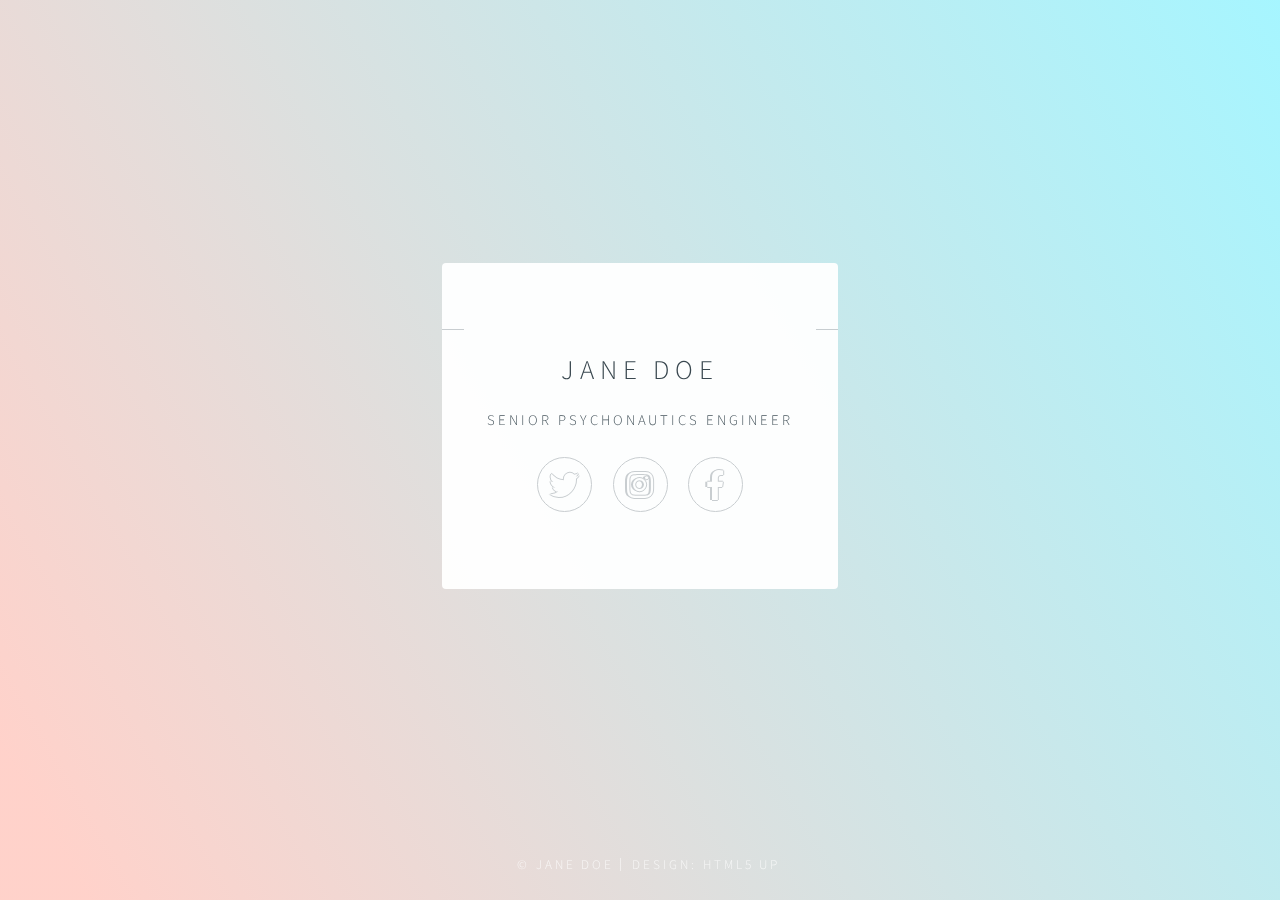
==== commit 38b932da: "模板提交" ====
--- a/index.html
+++ b/index.html
@@ -1,241 +1,91 @@
 <!DOCTYPE HTML>
 <!--
-	Striped by HTML5 UP
+	Identity by HTML5 UP
 	html5up.net | @ajlkn
 	Free for personal and commercial use under the CCA 3.0 license (html5up.net/license)
 -->
 <html>
 	<head>
-		<title>Striped by HTML5 UP</title>
+		<title>Identity by HTML5 UP</title>
 		<meta charset="utf-8" />
 		<meta name="viewport" content="width=device-width, initial-scale=1, user-scalable=no" />
 		<link rel="stylesheet" href="assets/css/main.css" />
+		<noscript><link rel="stylesheet" href="assets/css/noscript.css" /></noscript>
 	</head>
 	<body class="is-preload">
 
-		<!-- Content -->
-			<div id="content">
-				<div class="inner">
+		<!-- Wrapper -->
+			<div id="wrapper">
 
-					<!-- Post -->
-						<article class="box post post-excerpt">
-							<header>
-								<!--
-									Note: Titles and subtitles will wrap automatically when necessary, so don't worry
-									if they get too long. You can also remove the <p> entirely if you don't
-									need a subtitle.
-								-->
-								<h2><a href="#">Welcome to Striped</a></h2>
-								<p>A free, fully responsive HTML5 site template by HTML5 UP</p>
-							</header>
-							<div class="info">
-								<!--
-									Note: The date should be formatted exactly as it's shown below. In particular, the
-									"least significant" characters of the month should be encapsulated in a <span>
-									element to denote what gets dropped in 1200px mode (eg. the "uary" in "January").
-									Oh, and if you don't need a date for a particular page or post you can simply delete
-									the entire "date" element.
-
-								-->
-								<span class="date"><span class="month">Jul<span>y</span></span> <span class="day">14</span><span class="year">, 2014</span></span>
-								<!--
-									Note: You can change the number of list items in "stats" to whatever you want.
-								-->
-								<ul class="stats">
-									<li><a href="#" class="icon fa-comment">16</a></li>
-									<li><a href="#" class="icon fa-heart">32</a></li>
-									<li><a href="#" class="icon brands fa-twitter">64</a></li>
-									<li><a href="#" class="icon brands fa-facebook-f">128</a></li>
-								</ul>
+				<!-- Main -->
+					<section id="main">
+						<header>
+							<span class="avatar"><img src="images/avatar.jpg" alt="" /></span>
+							<h1>Jane Doe</h1>
+							<p>Senior Psychonautics Engineer</p>
+						</header>
+						<!--
+						<hr />
+						<h2>Extra Stuff!</h2>
+						<form method="post" action="#">
+							<div class="fields">
+								<div class="field">
+									<input type="text" name="name" id="name" placeholder="Name" />
+								</div>
+								<div class="field">
+									<input type="email" name="email" id="email" placeholder="Email" />
+								</div>
+								<div class="field">
+									<select name="department" id="department">
+										<option value="">Department</option>
+										<option value="sales">Sales</option>
+										<option value="tech">Tech Support</option>
+										<option value="null">/dev/null</option>
+									</select>
+								</div>
+								<div class="field">
+									<textarea name="message" id="message" placeholder="Message" rows="4"></textarea>
+								</div>
+								<div class="field">
+									<input type="checkbox" id="human" name="human" /><label for="human">I'm a human</label>
+								</div>
+								<div class="field">
+									<label>But are you a robot?</label>
+									<input type="radio" id="robot_yes" name="robot" /><label for="robot_yes">Yes</label>
+									<input type="radio" id="robot_no" name="robot" /><label for="robot_no">No</label>
+								</div>
 							</div>
-							<a href="#" class="image featured"><img src="images/pic01.jpg" alt="" /></a>
-							<p>
-								<strong>Hello!</strong> You're looking at <strong>Striped</strong>, a fully responsive HTML5 site template designed by <a href="http://twitter.com/ajlkn">AJ</a>
-								for <a href="http://html5up.net">HTML5 UP</a> It features a clean, minimalistic design, styling for all basic page elements (including blockquotes, tables and lists), a
-								repositionable sidebar (left or right), and HTML5/CSS3 code designed for quick and easy customization (see code comments for details).
-							</p>
-							<p>
-								Striped is released for free under the <a href="http://html5up.net/license">Creative Commons Attribution license</a> so feel free to use it for personal projects
-								or even commercial ones &ndash; just be sure to credit <a href="http://html5up.net">HTML5 UP</a> for the design. If you like what you see here, be sure to check out
-								<a href="http://html5up.net">HTML5 UP</a> for more cool designs or follow me on <a href="http://twitter.com/ajlkn">Twitter</a> for new releases and updates.
-							</p>
-						</article>
-
-					<!-- Post -->
-						<article class="box post post-excerpt">
-							<header>
-								<h2><a href="#">Lorem ipsum dolor sit amet</a></h2>
-								<p>Feugiat interdum sed commodo ipsum consequat dolor nullam metus</p>
-							</header>
-							<div class="info">
-								<span class="date"><span class="month">Jul<span>y</span></span> <span class="day">8</span><span class="year">, 2014</span></span>
-								<ul class="stats">
-									<li><a href="#" class="icon fa-comment">16</a></li>
-									<li><a href="#" class="icon fa-heart">32</a></li>
-									<li><a href="#" class="icon brands fa-twitter">64</a></li>
-									<li><a href="#" class="icon brands fa-facebook-f">128</a></li>
-								</ul>
-							</div>
-							<a href="#" class="image featured"><img src="images/pic02.jpg" alt="" /></a>
-							<p>
-								Quisque vel sapien sit amet tellus elementum ultricies. Nunc vel orci turpis. Donec id malesuada metus.
-								Nunc nulla velit, fermentum quis interdum quis, tate etiam commodo lorem ipsum dolor sit amet dolore.
-								Quisque vel sapien sit amet tellus elementum ultricies. Nunc vel orci turpis. Donec id malesuada metus.
-								Nunc nulla velit, fermentum quis interdum quis, convallis eu sapien. Integer sed ipsum ante.
-							</p>
-						</article>
-
-					<!-- Pagination -->
-						<div class="pagination">
-							<!--<a href="#" class="button previous">Previous Page</a>-->
-							<div class="pages">
-								<a href="#" class="active">1</a>
-								<a href="#">2</a>
-								<a href="#">3</a>
-								<a href="#">4</a>
-								<span>&hellip;</span>
-								<a href="#">20</a>
-							</div>
-							<a href="#" class="button next">Next Page</a>
-						</div>
-
-				</div>
-			</div>
-
-		<!-- Sidebar -->
-			<div id="sidebar">
-
-				<!-- Logo -->
-					<h1 id="logo"><a href="#">STRIPED</a></h1>
-
-				<!-- Nav -->
-					<nav id="nav">
-						<ul>
-							<li class="current"><a href="#">Latest Post</a></li>
-							<li><a href="#">Archives</a></li>
-							<li><a href="#">About Me</a></li>
-							<li><a href="#">Contact Me</a></li>
-						</ul>
-					</nav>
-
-				<!-- Search -->
-					<section class="box search">
-						<form method="post" action="#">
-							<input type="text" class="text" name="search" placeholder="Search" />
+							<ul class="actions special">
+								<li><a href="#" class="button">Get Started</a></li>
+							</ul>
 						</form>
+						<hr />
+						-->
+						<footer>
+							<ul class="icons">
+								<li><a href="#" class="icon brands fa-twitter">Twitter</a></li>
+								<li><a href="#" class="icon brands fa-instagram">Instagram</a></li>
+								<li><a href="#" class="icon brands fa-facebook-f">Facebook</a></li>
+							</ul>
+						</footer>
 					</section>
 
-				<!-- Text -->
-					<section class="box text-style1">
-						<div class="inner">
-							<p>
-								<strong>Striped:</strong> A free and fully responsive HTML5 site
-								template designed by <a href="http://twitter.com/ajlkn">AJ</a> for <a href="http://html5up.net/">HTML5 UP</a>
-							</p>
-						</div>
-					</section>
-
-				<!-- Recent Posts -->
-					<section class="box recent-posts">
-						<header>
-							<h2>Recent Posts</h2>
-						</header>
-						<ul>
-							<li><a href="#">Lorem ipsum dolor</a></li>
-							<li><a href="#">Feugiat nisl aliquam</a></li>
-							<li><a href="#">Sed dolore magna</a></li>
-							<li><a href="#">Malesuada commodo</a></li>
-							<li><a href="#">Ipsum metus nullam</a></li>
+				<!-- Footer -->
+					<footer id="footer">
+						<ul class="copyright">
+							<li>&copy; Jane Doe</li><li>Design: <a href="http://html5up.net">HTML5 UP</a></li>
 						</ul>
-					</section>
-
-				<!-- Recent Comments -->
-					<section class="box recent-comments">
-						<header>
-							<h2>Recent Comments</h2>
-						</header>
-						<ul>
-							<li>case on <a href="#">Lorem ipsum dolor</a></li>
-							<li>molly on <a href="#">Sed dolore magna</a></li>
-							<li>case on <a href="#">Sed dolore magna</a></li>
-						</ul>
-					</section>
-
-				<!-- Calendar -->
-					<section class="box calendar">
-						<div class="inner">
-							<table>
-								<caption>July 2014</caption>
-								<thead>
-									<tr>
-										<th scope="col" title="Monday">M</th>
-										<th scope="col" title="Tuesday">T</th>
-										<th scope="col" title="Wednesday">W</th>
-										<th scope="col" title="Thursday">T</th>
-										<th scope="col" title="Friday">F</th>
-										<th scope="col" title="Saturday">S</th>
-										<th scope="col" title="Sunday">S</th>
-									</tr>
-								</thead>
-								<tbody>
-									<tr>
-										<td colspan="4" class="pad"><span>&nbsp;</span></td>
-										<td><span>1</span></td>
-										<td><span>2</span></td>
-										<td><span>3</span></td>
-									</tr>
-									<tr>
-										<td><span>4</span></td>
-										<td><span>5</span></td>
-										<td><a href="#">6</a></td>
-										<td><span>7</span></td>
-										<td><span>8</span></td>
-										<td><span>9</span></td>
-										<td><a href="#">10</a></td>
-									</tr>
-									<tr>
-										<td><span>11</span></td>
-										<td><span>12</span></td>
-										<td><span>13</span></td>
-										<td class="today"><a href="#">14</a></td>
-										<td><span>15</span></td>
-										<td><span>16</span></td>
-										<td><span>17</span></td>
-									</tr>
-									<tr>
-										<td><span>18</span></td>
-										<td><span>19</span></td>
-										<td><span>20</span></td>
-										<td><span>21</span></td>
-										<td><span>22</span></td>
-										<td><a href="#">23</a></td>
-										<td><span>24</span></td>
-									</tr>
-									<tr>
-										<td><a href="#">25</a></td>
-										<td><span>26</span></td>
-										<td><span>27</span></td>
-										<td><span>28</span></td>
-										<td class="pad" colspan="3"><span>&nbsp;</span></td>
-									</tr>
-								</tbody>
-							</table>
-						</div>
-					</section>
-
-				<!-- Copyright -->
-					<ul id="copyright">
-						<li>&copy; Untitled.</li><li>Design: <a href="http://html5up.net">HTML5 UP</a></li>
-					</ul>
+					</footer>
 
 			</div>
 
 		<!-- Scripts -->
-			<script src="assets/js/jquery.min.js"></script>
-			<script src="assets/js/browser.min.js"></script>
-			<script src="assets/js/breakpoints.min.js"></script>
-			<script src="assets/js/util.js"></script>
-			<script src="assets/js/main.js"></script>
+			<script>
+				if ('addEventListener' in window) {
+					window.addEventListener('load', function() { document.body.className = document.body.className.replace(/\bis-preload\b/, ''); });
+					document.body.className += (navigator.userAgent.match(/(MSIE|rv:11\.0)/) ? ' is-ie' : '');
+				}
+			</script>
 
 	</body>
 </html>--- a/assets/css/main.css
+++ b/assets/css/main.css
@@ -1,78 +1,90 @@
-@import url("fontawesome-all.min.css");
-@import url("https://fonts.googleapis.com/css?family=Source+Sans+Pro:400,400italic,700|Open+Sans+Condensed:300,700");
+@import url(fontawesome-all.min.css);
+@import url("https://fonts.googleapis.com/css?family=Source+Sans+Pro:300");
 
 /*
-	Striped by HTML5 UP
+	Identity by HTML5 UP
 	html5up.net | @ajlkn
 	Free for personal and commercial use under the CCA 3.0 license (html5up.net/license)
 */
 
-html, body, div, span, applet, object,
-iframe, h1, h2, h3, h4, h5, h6, p, blockquote,
-pre, a, abbr, acronym, address, big, cite,
-code, del, dfn, em, img, ins, kbd, q, s, samp,
-small, strike, strong, sub, sup, tt, var, b,
-u, i, center, dl, dt, dd, ol, ul, li, fieldset,
-form, label, legend, table, caption, tbody,
-tfoot, thead, tr, th, td, article, aside,
-canvas, details, embed, figure, figcaption,
-footer, header, hgroup, menu, nav, output, ruby,
-section, summary, time, mark, audio, video {
-	margin: 0;
-	padding: 0;
-	border: 0;
-	font-size: 100%;
-	font: inherit;
-	vertical-align: baseline;}
-
-article, aside, details, figcaption, figure,
-footer, header, hgroup, menu, nav, section {
-	display: block;}
-
-body {
-	line-height: 1;
-}
-
-ol, ul {
-	list-style: none;
-}
-
-blockquote, q {
-	quotes: none;
-}
-
-	blockquote:before, blockquote:after, q:before, q:after {
-		content: '';
-		content: none;
-	}
-
-table {
-	border-collapse: collapse;
-	border-spacing: 0;
-}
-
-body {
-	-webkit-text-size-adjust: none;
-}
-
-mark {
-	background-color: transparent;
-	color: inherit;
-}
-
-input::-moz-focus-inner {
-	border: 0;
-	padding: 0;
-}
-
-input, select, textarea {
-	-moz-appearance: none;
-	-webkit-appearance: none;
-	-ms-appearance: none;
-	appearance: none;
-}
+/* Icon (alt) */
+
+	html, body, div, span, applet, object,
+	iframe, h1, h2, h3, h4, h5, h6, p, blockquote,
+	pre, a, abbr, acronym, address, big, cite,
+	code, del, dfn, em, img, ins, kbd, q, s, samp,
+	small, strike, strong, sub, sup, tt, var, b,
+	u, i, center, dl, dt, dd, ol, ul, li, fieldset,
+	form, label, legend, table, caption, tbody,
+	tfoot, thead, tr, th, td, article, aside,
+	canvas, details, embed, figure, figcaption,
+	footer, header, hgroup, menu, nav, output, ruby,
+	section, summary, time, mark, audio, video {
+		margin: 0;
+		padding: 0;
+		border: 0;
+		font-size: 100%;
+		font: inherit;
+		vertical-align: baseline;
+	}
+
+	article, aside, details, figcaption, figure,
+	footer, header, hgroup, menu, nav, section {
+		display: block;
+	}
+
+	body {
+		line-height: 1;
+	}
+
+	ol, ul {
+		list-style: none;
+	}
+
+	blockquote, q {
+		quotes: none;
+	}
+
+		blockquote:before, blockquote:after, q:before, q:after {
+			content: '';
+			content: none;
+		}
+
+	table {
+		border-collapse: collapse;
+		border-spacing: 0;
+	}
+
+	body {
+		-webkit-text-size-adjust: none;
+	}
+
+	mark {
+		background-color: transparent;
+		color: inherit;
+	}
+
+	input::-moz-focus-inner {
+		border: 0;
+		padding: 0;
+	}
+
+	input, select, textarea {
+		-moz-appearance: none;
+		-webkit-appearance: none;
+		-ms-appearance: none;
+		appearance: none;
+	}
 
 /* Basic */
+
+	@media screen and (max-width: 480px) {
+
+		html, body {
+			min-width: 320px;
+		}
+
+	}
 
 	html {
 		box-sizing: border-box;
@@ -82,2002 +94,368 @@
 		box-sizing: inherit;
 	}
 
+	body.is-preload *, body.is-preload *:before, body.is-preload *:after {
+		-moz-animation: none !important;
+		-webkit-animation: none !important;
+		-ms-animation: none !important;
+		animation: none !important;
+		-moz-transition: none !important;
+		-webkit-transition: none !important;
+		-ms-transition: none !important;
+		transition: none !important;
+	}
+
+	html {
+		height: 100%;
+	}
+
 	body {
-		background-color: #e8e8e8;
-		background-image: url("images/bg02.png");
-		display: -moz-flex;
-		display: -webkit-flex;
-		display: -ms-flex;
-		display: flex;
-	}
-
-		body.is-preload *, body.is-preload *:before, body.is-preload *:after {
-			-moz-animation: none !important;
-			-webkit-animation: none !important;
-			-ms-animation: none !important;
-			animation: none !important;
-			-moz-transition: none !important;
-			-webkit-transition: none !important;
-			-ms-transition: none !important;
-			transition: none !important;
-		}
-
-	body, input, textarea, select {
-		font-family: 'Source Sans Pro', sans-serif;
-		font-weight: 400;
-		color: #565656;
-	}
+		height: 100%;
+		background-color: #ffffff;
+		background-image: url("images/overlay.png"), -moz-linear-gradient(60deg, rgba(255, 165, 150, 0.5) 5%, rgba(0, 228, 255, 0.35)), url("../../images/bg.jpg");
+		background-image: url("images/overlay.png"), -webkit-linear-gradient(60deg, rgba(255, 165, 150, 0.5) 5%, rgba(0, 228, 255, 0.35)), url("../../images/bg.jpg");
+		background-image: url("images/overlay.png"), -ms-linear-gradient(60deg, rgba(255, 165, 150, 0.5) 5%, rgba(0, 228, 255, 0.35)), url("../../images/bg.jpg");
+		background-image: url("images/overlay.png"), linear-gradient(60deg, rgba(255, 165, 150, 0.5) 5%, rgba(0, 228, 255, 0.35)), url("../../images/bg.jpg");
+		background-repeat: repeat,			no-repeat,			no-repeat;
+		background-size: 100px 100px, cover,				cover;
+		background-position: top left,		center center,		bottom center;
+		background-attachment: fixed,			fixed,				fixed;
+	}
+
+		body:after {
+			content: '';
+			display: block;
+			position: fixed;
+			top: 0;
+			left: 0;
+			width: 100%;
+			height: inherit;
+			opacity: 0;
+			z-index: 1;
+			background-color: #ffffff;
+			background-image: url("images/overlay.png"), -moz-linear-gradient(60deg, rgba(255, 165, 150, 0.5) 5%, rgba(0, 228, 255, 0.35));
+			background-image: url("images/overlay.png"), -webkit-linear-gradient(60deg, rgba(255, 165, 150, 0.5) 5%, rgba(0, 228, 255, 0.35));
+			background-image: url("images/overlay.png"), -ms-linear-gradient(60deg, rgba(255, 165, 150, 0.5) 5%, rgba(0, 228, 255, 0.35));
+			background-image: url("images/overlay.png"), linear-gradient(60deg, rgba(255, 165, 150, 0.5) 5%, rgba(0, 228, 255, 0.35));
+			background-repeat: repeat,			no-repeat;
+			background-size: 100px 100px, cover;
+			background-position: top left,		center center;
+			-moz-transition: opacity 1.75s ease-out;
+			-webkit-transition: opacity 1.75s ease-out;
+			-ms-transition: opacity 1.75s ease-out;
+			transition: opacity 1.75s ease-out;
+		}
+
+		body.is-preload:after {
+			opacity: 1;
+		}
+
+/* Type */
+
+	body, input, select, textarea {
+		color: #414f57;
+		font-family: "Source Sans Pro", Helvetica, sans-serif;
+		font-size: 14pt;
+		font-weight: 300;
+		line-height: 2;
+		letter-spacing: 0.2em;
+		text-transform: uppercase;
+	}
+
+		@media screen and (max-width: 1680px) {
+
+			body, input, select, textarea {
+				font-size: 11pt;
+			}
+
+		}
+
+		@media screen and (max-width: 480px) {
+
+			body, input, select, textarea {
+				font-size: 10pt;
+				line-height: 1.75;
+			}
+
+		}
 
 	a {
-		color: #c94663;
-	}
+		-moz-transition: color 0.2s ease, border-color 0.2s ease;
+		-webkit-transition: color 0.2s ease, border-color 0.2s ease;
+		-ms-transition: color 0.2s ease, border-color 0.2s ease;
+		transition: color 0.2s ease, border-color 0.2s ease;
+		color: inherit;
+		text-decoration: none;
+	}
+
+		a:before {
+			-moz-transition: color 0.2s ease, text-shadow 0.2s ease;
+			-webkit-transition: color 0.2s ease, text-shadow 0.2s ease;
+			-ms-transition: color 0.2s ease, text-shadow 0.2s ease;
+			transition: color 0.2s ease, text-shadow 0.2s ease;
+		}
+
+		a:hover {
+			color: #ff7496;
+		}
 
 	strong, b {
-		font-weight: 700;
-		color: #232323;
-	}
-
-	h2, h3, h4, h5, h6 {
-		font-family: 'Open Sans Condensed', sans-serif;
-		font-weight: 700;
-		color: #232323;
-	}
-
-	h2 a, h4 a, h5 a, h6 a {
-		text-decoration: none;
-		color: inherit;
-	}
-
-	blockquote {
-		border-left: solid 5px #ddd;
-		padding: 1em 0 1em 2em;
-		font-style: italic;
+		color: #313f47;
 	}
 
 	em, i {
 		font-style: italic;
 	}
 
+	p {
+		margin: 0 0 1.5em 0;
+	}
+
+	h1, h2, h3, h4, h5, h6 {
+		color: #313f47;
+		line-height: 1.5;
+		margin: 0 0 0.75em 0;
+	}
+
+		h1 a, h2 a, h3 a, h4 a, h5 a, h6 a {
+			color: inherit;
+			text-decoration: none;
+		}
+
+	h1 {
+		font-size: 1.85em;
+		letter-spacing: 0.22em;
+		margin: 0 0 0.525em 0;
+	}
+
+	h2 {
+		font-size: 1.25em;
+	}
+
+	h3 {
+		font-size: 1em;
+	}
+
+	h4 {
+		font-size: 1em;
+	}
+
+	h5 {
+		font-size: 1em;
+	}
+
+	h6 {
+		font-size: 1em;
+	}
+
+	@media screen and (max-width: 480px) {
+
+		h1 {
+			font-size: 1.65em;
+		}
+
+	}
+
+	sub {
+		font-size: 0.8em;
+		position: relative;
+		top: 0.5em;
+	}
+
+	sup {
+		font-size: 0.8em;
+		position: relative;
+		top: -0.5em;
+	}
+
 	hr {
 		border: 0;
-		border-top: solid 1px #ddd;
-		padding: 1.5em 0 0 0;
-		margin: 1.75em 0 0 0;
-	}
-
-	sub {
-		position: relative;
-		top: 0.5em;
-		font-size: 0.8em;
-	}
-
-	sup {
-		position: relative;
-		top: -0.5em;
-		font-size: 0.8em;
-	}
-
-	br.clear {
-		clear: both;
-	}
-
-	p, ul, ol, dl {
-		margin-bottom: 1em;
-	}
-
-/* Row */
-
-	.row {
-		display: flex;
-		flex-wrap: wrap;
-		box-sizing: border-box;
-		align-items: stretch;
-	}
-
-		.row > * {
-			box-sizing: border-box;
-		}
-
-		.row.gtr-uniform > * > :last-child {
+		border-bottom: solid 1px #c8cccf;
+		margin: 3em 0;
+	}
+
+/* Form */
+
+	form {
+		margin: 0 0 1.5em 0;
+	}
+
+		form > :last-child {
 			margin-bottom: 0;
 		}
 
-		.row.aln-left {
-			justify-content: flex-start;
-		}
-
-		.row.aln-center {
-			justify-content: center;
-		}
-
-		.row.aln-right {
-			justify-content: flex-end;
-		}
-
-		.row.aln-top {
-			align-items: flex-start;
-		}
-
-		.row.aln-middle {
-			align-items: center;
-		}
-
-		.row.aln-bottom {
-			align-items: flex-end;
-		}
-
-		.row > .imp {
-			order: -1;
-		}
-
-		.row > .col-1 {
-			width: 8.33333%;
-		}
-
-		.row > .off-1 {
-			margin-left: 8.33333%;
-		}
-
-		.row > .col-2 {
-			width: 16.66667%;
-		}
-
-		.row > .off-2 {
-			margin-left: 16.66667%;
-		}
-
-		.row > .col-3 {
-			width: 25%;
-		}
-
-		.row > .off-3 {
-			margin-left: 25%;
-		}
-
-		.row > .col-4 {
-			width: 33.33333%;
-		}
-
-		.row > .off-4 {
-			margin-left: 33.33333%;
-		}
-
-		.row > .col-5 {
-			width: 41.66667%;
-		}
-
-		.row > .off-5 {
-			margin-left: 41.66667%;
-		}
-
-		.row > .col-6 {
-			width: 50%;
-		}
-
-		.row > .off-6 {
-			margin-left: 50%;
-		}
-
-		.row > .col-7 {
-			width: 58.33333%;
-		}
-
-		.row > .off-7 {
-			margin-left: 58.33333%;
-		}
-
-		.row > .col-8 {
-			width: 66.66667%;
-		}
-
-		.row > .off-8 {
-			margin-left: 66.66667%;
-		}
-
-		.row > .col-9 {
-			width: 75%;
-		}
-
-		.row > .off-9 {
-			margin-left: 75%;
-		}
-
-		.row > .col-10 {
-			width: 83.33333%;
-		}
-
-		.row > .off-10 {
-			margin-left: 83.33333%;
-		}
-
-		.row > .col-11 {
-			width: 91.66667%;
-		}
-
-		.row > .off-11 {
-			margin-left: 91.66667%;
-		}
-
-		.row > .col-12 {
-			width: 100%;
-		}
-
-		.row > .off-12 {
-			margin-left: 100%;
-		}
-
-		.row.gtr-0 {
-			margin-top: 0px;
-			margin-left: 0px;
-		}
-
-			.row.gtr-0 > * {
-				padding: 0px 0 0 0px;
-			}
-
-			.row.gtr-0.gtr-uniform {
-				margin-top: 0px;
-			}
-
-				.row.gtr-0.gtr-uniform > * {
-					padding-top: 0px;
-				}
-
-		.row.gtr-25 {
-			margin-top: -12.5px;
-			margin-left: -12.5px;
-		}
-
-			.row.gtr-25 > * {
-				padding: 12.5px 0 0 12.5px;
-			}
-
-			.row.gtr-25.gtr-uniform {
-				margin-top: -12.5px;
-			}
-
-				.row.gtr-25.gtr-uniform > * {
-					padding-top: 12.5px;
-				}
-
-		.row.gtr-50 {
-			margin-top: -25px;
-			margin-left: -25px;
-		}
-
-			.row.gtr-50 > * {
-				padding: 25px 0 0 25px;
-			}
-
-			.row.gtr-50.gtr-uniform {
-				margin-top: -25px;
-			}
-
-				.row.gtr-50.gtr-uniform > * {
-					padding-top: 25px;
-				}
-
-		.row {
-			margin-top: -50px;
-			margin-left: -50px;
-		}
-
-			.row > * {
-				padding: 50px 0 0 50px;
-			}
-
-			.row.gtr-uniform {
-				margin-top: -50px;
-			}
-
-				.row.gtr-uniform > * {
-					padding-top: 50px;
-				}
-
-		.row.gtr-150 {
-			margin-top: -75px;
-			margin-left: -75px;
-		}
-
-			.row.gtr-150 > * {
-				padding: 75px 0 0 75px;
-			}
-
-			.row.gtr-150.gtr-uniform {
-				margin-top: -75px;
-			}
-
-				.row.gtr-150.gtr-uniform > * {
-					padding-top: 75px;
-				}
-
-		.row.gtr-200 {
-			margin-top: -100px;
-			margin-left: -100px;
-		}
-
-			.row.gtr-200 > * {
-				padding: 100px 0 0 100px;
-			}
-
-			.row.gtr-200.gtr-uniform {
-				margin-top: -100px;
-			}
-
-				.row.gtr-200.gtr-uniform > * {
-					padding-top: 100px;
-				}
-
-		@media screen and (min-width: 737px) {
-
-			.row {
-				display: flex;
-				flex-wrap: wrap;
-				box-sizing: border-box;
-				align-items: stretch;
-			}
-
-				.row > * {
-					box-sizing: border-box;
-				}
-
-				.row.gtr-uniform > * > :last-child {
-					margin-bottom: 0;
-				}
-
-				.row.aln-left {
-					justify-content: flex-start;
-				}
-
-				.row.aln-center {
-					justify-content: center;
-				}
-
-				.row.aln-right {
-					justify-content: flex-end;
-				}
-
-				.row.aln-top {
-					align-items: flex-start;
-				}
-
-				.row.aln-middle {
-					align-items: center;
-				}
-
-				.row.aln-bottom {
-					align-items: flex-end;
-				}
-
-				.row > .imp-desktop {
-					order: -1;
-				}
-
-				.row > .col-1-desktop {
-					width: 8.33333%;
-				}
-
-				.row > .off-1-desktop {
-					margin-left: 8.33333%;
-				}
-
-				.row > .col-2-desktop {
-					width: 16.66667%;
-				}
-
-				.row > .off-2-desktop {
-					margin-left: 16.66667%;
-				}
-
-				.row > .col-3-desktop {
-					width: 25%;
-				}
-
-				.row > .off-3-desktop {
-					margin-left: 25%;
-				}
-
-				.row > .col-4-desktop {
-					width: 33.33333%;
-				}
-
-				.row > .off-4-desktop {
-					margin-left: 33.33333%;
-				}
-
-				.row > .col-5-desktop {
-					width: 41.66667%;
-				}
-
-				.row > .off-5-desktop {
-					margin-left: 41.66667%;
-				}
-
-				.row > .col-6-desktop {
-					width: 50%;
-				}
-
-				.row > .off-6-desktop {
-					margin-left: 50%;
-				}
-
-				.row > .col-7-desktop {
-					width: 58.33333%;
-				}
-
-				.row > .off-7-desktop {
-					margin-left: 58.33333%;
-				}
-
-				.row > .col-8-desktop {
-					width: 66.66667%;
-				}
-
-				.row > .off-8-desktop {
-					margin-left: 66.66667%;
-				}
-
-				.row > .col-9-desktop {
-					width: 75%;
-				}
-
-				.row > .off-9-desktop {
-					margin-left: 75%;
-				}
-
-				.row > .col-10-desktop {
-					width: 83.33333%;
-				}
-
-				.row > .off-10-desktop {
-					margin-left: 83.33333%;
-				}
-
-				.row > .col-11-desktop {
-					width: 91.66667%;
-				}
-
-				.row > .off-11-desktop {
-					margin-left: 91.66667%;
-				}
-
-				.row > .col-12-desktop {
-					width: 100%;
-				}
-
-				.row > .off-12-desktop {
-					margin-left: 100%;
-				}
-
-				.row.gtr-0 {
-					margin-top: 0px;
-					margin-left: 0px;
-				}
-
-					.row.gtr-0 > * {
-						padding: 0px 0 0 0px;
+		form > .fields {
+			display: -moz-flex;
+			display: -webkit-flex;
+			display: -ms-flex;
+			display: flex;
+			-moz-flex-wrap: wrap;
+			-webkit-flex-wrap: wrap;
+			-ms-flex-wrap: wrap;
+			flex-wrap: wrap;
+			width: calc(100% + 2.25em);
+			margin: -1.125em 0 1.5em -1.125em;
+		}
+
+			form > .fields > .field {
+				-moz-flex-grow: 0;
+				-webkit-flex-grow: 0;
+				-ms-flex-grow: 0;
+				flex-grow: 0;
+				-moz-flex-shrink: 0;
+				-webkit-flex-shrink: 0;
+				-ms-flex-shrink: 0;
+				flex-shrink: 0;
+				padding: 1.125em 0 0 1.125em;
+				width: calc(100% - 1.125em);
+			}
+
+				form > .fields > .field.half {
+					width: calc(50% - 0.5625em);
+				}
+
+				form > .fields > .field.third {
+					width: calc(100%/3 - 0.375em);
+				}
+
+				form > .fields > .field.quarter {
+					width: calc(25% - 0.28125em);
+				}
+
+		@media screen and (max-width: 480px) {
+
+			form > .fields {
+				width: calc(100% + 2.25em);
+				margin: -1.125em 0 1.5em -1.125em;
+			}
+
+				form > .fields > .field {
+					padding: 1.125em 0 0 1.125em;
+					width: calc(100% - 1.125em);
+				}
+
+					form > .fields > .field.half {
+						width: calc(100% - 1.125em);
 					}
 
-					.row.gtr-0.gtr-uniform {
-						margin-top: 0px;
+					form > .fields > .field.third {
+						width: calc(100% - 1.125em);
 					}
 
-						.row.gtr-0.gtr-uniform > * {
-							padding-top: 0px;
-						}
-
-				.row.gtr-25 {
-					margin-top: -12.5px;
-					margin-left: -12.5px;
-				}
-
-					.row.gtr-25 > * {
-						padding: 12.5px 0 0 12.5px;
+					form > .fields > .field.quarter {
+						width: calc(100% - 1.125em);
 					}
 
-					.row.gtr-25.gtr-uniform {
-						margin-top: -12.5px;
-					}
-
-						.row.gtr-25.gtr-uniform > * {
-							padding-top: 12.5px;
-						}
-
-				.row.gtr-50 {
-					margin-top: -25px;
-					margin-left: -25px;
-				}
-
-					.row.gtr-50 > * {
-						padding: 25px 0 0 25px;
-					}
-
-					.row.gtr-50.gtr-uniform {
-						margin-top: -25px;
-					}
-
-						.row.gtr-50.gtr-uniform > * {
-							padding-top: 25px;
-						}
-
-				.row {
-					margin-top: -50px;
-					margin-left: -50px;
-				}
-
-					.row > * {
-						padding: 50px 0 0 50px;
-					}
-
-					.row.gtr-uniform {
-						margin-top: -50px;
-					}
-
-						.row.gtr-uniform > * {
-							padding-top: 50px;
-						}
-
-				.row.gtr-150 {
-					margin-top: -75px;
-					margin-left: -75px;
-				}
-
-					.row.gtr-150 > * {
-						padding: 75px 0 0 75px;
-					}
-
-					.row.gtr-150.gtr-uniform {
-						margin-top: -75px;
-					}
-
-						.row.gtr-150.gtr-uniform > * {
-							padding-top: 75px;
-						}
-
-				.row.gtr-200 {
-					margin-top: -100px;
-					margin-left: -100px;
-				}
-
-					.row.gtr-200 > * {
-						padding: 100px 0 0 100px;
-					}
-
-					.row.gtr-200.gtr-uniform {
-						margin-top: -100px;
-					}
-
-						.row.gtr-200.gtr-uniform > * {
-							padding-top: 100px;
-						}
-
-		}
-
-		@media screen and (min-width: 1201px) {
-
-			.row {
-				display: flex;
-				flex-wrap: wrap;
-				box-sizing: border-box;
-				align-items: stretch;
-			}
-
-				.row > * {
-					box-sizing: border-box;
-				}
-
-				.row.gtr-uniform > * > :last-child {
-					margin-bottom: 0;
-				}
-
-				.row.aln-left {
-					justify-content: flex-start;
-				}
-
-				.row.aln-center {
-					justify-content: center;
-				}
-
-				.row.aln-right {
-					justify-content: flex-end;
-				}
-
-				.row.aln-top {
-					align-items: flex-start;
-				}
-
-				.row.aln-middle {
-					align-items: center;
-				}
-
-				.row.aln-bottom {
-					align-items: flex-end;
-				}
-
-				.row > .imp-wide {
-					order: -1;
-				}
-
-				.row > .col-1-wide {
-					width: 8.33333%;
-				}
-
-				.row > .off-1-wide {
-					margin-left: 8.33333%;
-				}
-
-				.row > .col-2-wide {
-					width: 16.66667%;
-				}
-
-				.row > .off-2-wide {
-					margin-left: 16.66667%;
-				}
-
-				.row > .col-3-wide {
-					width: 25%;
-				}
-
-				.row > .off-3-wide {
-					margin-left: 25%;
-				}
-
-				.row > .col-4-wide {
-					width: 33.33333%;
-				}
-
-				.row > .off-4-wide {
-					margin-left: 33.33333%;
-				}
-
-				.row > .col-5-wide {
-					width: 41.66667%;
-				}
-
-				.row > .off-5-wide {
-					margin-left: 41.66667%;
-				}
-
-				.row > .col-6-wide {
-					width: 50%;
-				}
-
-				.row > .off-6-wide {
-					margin-left: 50%;
-				}
-
-				.row > .col-7-wide {
-					width: 58.33333%;
-				}
-
-				.row > .off-7-wide {
-					margin-left: 58.33333%;
-				}
-
-				.row > .col-8-wide {
-					width: 66.66667%;
-				}
-
-				.row > .off-8-wide {
-					margin-left: 66.66667%;
-				}
-
-				.row > .col-9-wide {
-					width: 75%;
-				}
-
-				.row > .off-9-wide {
-					margin-left: 75%;
-				}
-
-				.row > .col-10-wide {
-					width: 83.33333%;
-				}
-
-				.row > .off-10-wide {
-					margin-left: 83.33333%;
-				}
-
-				.row > .col-11-wide {
-					width: 91.66667%;
-				}
-
-				.row > .off-11-wide {
-					margin-left: 91.66667%;
-				}
-
-				.row > .col-12-wide {
-					width: 100%;
-				}
-
-				.row > .off-12-wide {
-					margin-left: 100%;
-				}
-
-				.row.gtr-0 {
-					margin-top: 0px;
-					margin-left: 0px;
-				}
-
-					.row.gtr-0 > * {
-						padding: 0px 0 0 0px;
-					}
-
-					.row.gtr-0.gtr-uniform {
-						margin-top: 0px;
-					}
-
-						.row.gtr-0.gtr-uniform > * {
-							padding-top: 0px;
-						}
-
-				.row.gtr-25 {
-					margin-top: -12.5px;
-					margin-left: -12.5px;
-				}
-
-					.row.gtr-25 > * {
-						padding: 12.5px 0 0 12.5px;
-					}
-
-					.row.gtr-25.gtr-uniform {
-						margin-top: -12.5px;
-					}
-
-						.row.gtr-25.gtr-uniform > * {
-							padding-top: 12.5px;
-						}
-
-				.row.gtr-50 {
-					margin-top: -25px;
-					margin-left: -25px;
-				}
-
-					.row.gtr-50 > * {
-						padding: 25px 0 0 25px;
-					}
-
-					.row.gtr-50.gtr-uniform {
-						margin-top: -25px;
-					}
-
-						.row.gtr-50.gtr-uniform > * {
-							padding-top: 25px;
-						}
-
-				.row {
-					margin-top: -50px;
-					margin-left: -50px;
-				}
-
-					.row > * {
-						padding: 50px 0 0 50px;
-					}
-
-					.row.gtr-uniform {
-						margin-top: -50px;
-					}
-
-						.row.gtr-uniform > * {
-							padding-top: 50px;
-						}
-
-				.row.gtr-150 {
-					margin-top: -75px;
-					margin-left: -75px;
-				}
-
-					.row.gtr-150 > * {
-						padding: 75px 0 0 75px;
-					}
-
-					.row.gtr-150.gtr-uniform {
-						margin-top: -75px;
-					}
-
-						.row.gtr-150.gtr-uniform > * {
-							padding-top: 75px;
-						}
-
-				.row.gtr-200 {
-					margin-top: -100px;
-					margin-left: -100px;
-				}
-
-					.row.gtr-200 > * {
-						padding: 100px 0 0 100px;
-					}
-
-					.row.gtr-200.gtr-uniform {
-						margin-top: -100px;
-					}
-
-						.row.gtr-200.gtr-uniform > * {
-							padding-top: 100px;
-						}
-
-		}
-
-		@media screen and (min-width: 737px) and (max-width: 1200px) {
-
-			.row {
-				display: flex;
-				flex-wrap: wrap;
-				box-sizing: border-box;
-				align-items: stretch;
-			}
-
-				.row > * {
-					box-sizing: border-box;
-				}
-
-				.row.gtr-uniform > * > :last-child {
-					margin-bottom: 0;
-				}
-
-				.row.aln-left {
-					justify-content: flex-start;
-				}
-
-				.row.aln-center {
-					justify-content: center;
-				}
-
-				.row.aln-right {
-					justify-content: flex-end;
-				}
-
-				.row.aln-top {
-					align-items: flex-start;
-				}
-
-				.row.aln-middle {
-					align-items: center;
-				}
-
-				.row.aln-bottom {
-					align-items: flex-end;
-				}
-
-				.row > .imp-narrow {
-					order: -1;
-				}
-
-				.row > .col-1-narrow {
-					width: 8.33333%;
-				}
-
-				.row > .off-1-narrow {
-					margin-left: 8.33333%;
-				}
-
-				.row > .col-2-narrow {
-					width: 16.66667%;
-				}
-
-				.row > .off-2-narrow {
-					margin-left: 16.66667%;
-				}
-
-				.row > .col-3-narrow {
-					width: 25%;
-				}
-
-				.row > .off-3-narrow {
-					margin-left: 25%;
-				}
-
-				.row > .col-4-narrow {
-					width: 33.33333%;
-				}
-
-				.row > .off-4-narrow {
-					margin-left: 33.33333%;
-				}
-
-				.row > .col-5-narrow {
-					width: 41.66667%;
-				}
-
-				.row > .off-5-narrow {
-					margin-left: 41.66667%;
-				}
-
-				.row > .col-6-narrow {
-					width: 50%;
-				}
-
-				.row > .off-6-narrow {
-					margin-left: 50%;
-				}
-
-				.row > .col-7-narrow {
-					width: 58.33333%;
-				}
-
-				.row > .off-7-narrow {
-					margin-left: 58.33333%;
-				}
-
-				.row > .col-8-narrow {
-					width: 66.66667%;
-				}
-
-				.row > .off-8-narrow {
-					margin-left: 66.66667%;
-				}
-
-				.row > .col-9-narrow {
-					width: 75%;
-				}
-
-				.row > .off-9-narrow {
-					margin-left: 75%;
-				}
-
-				.row > .col-10-narrow {
-					width: 83.33333%;
-				}
-
-				.row > .off-10-narrow {
-					margin-left: 83.33333%;
-				}
-
-				.row > .col-11-narrow {
-					width: 91.66667%;
-				}
-
-				.row > .off-11-narrow {
-					margin-left: 91.66667%;
-				}
-
-				.row > .col-12-narrow {
-					width: 100%;
-				}
-
-				.row > .off-12-narrow {
-					margin-left: 100%;
-				}
-
-				.row.gtr-0 {
-					margin-top: 0px;
-					margin-left: 0px;
-				}
-
-					.row.gtr-0 > * {
-						padding: 0px 0 0 0px;
-					}
-
-					.row.gtr-0.gtr-uniform {
-						margin-top: 0px;
-					}
-
-						.row.gtr-0.gtr-uniform > * {
-							padding-top: 0px;
-						}
-
-				.row.gtr-25 {
-					margin-top: -12.5px;
-					margin-left: -12.5px;
-				}
-
-					.row.gtr-25 > * {
-						padding: 12.5px 0 0 12.5px;
-					}
-
-					.row.gtr-25.gtr-uniform {
-						margin-top: -12.5px;
-					}
-
-						.row.gtr-25.gtr-uniform > * {
-							padding-top: 12.5px;
-						}
-
-				.row.gtr-50 {
-					margin-top: -25px;
-					margin-left: -25px;
-				}
-
-					.row.gtr-50 > * {
-						padding: 25px 0 0 25px;
-					}
-
-					.row.gtr-50.gtr-uniform {
-						margin-top: -25px;
-					}
-
-						.row.gtr-50.gtr-uniform > * {
-							padding-top: 25px;
-						}
-
-				.row {
-					margin-top: -50px;
-					margin-left: -50px;
-				}
-
-					.row > * {
-						padding: 50px 0 0 50px;
-					}
-
-					.row.gtr-uniform {
-						margin-top: -50px;
-					}
-
-						.row.gtr-uniform > * {
-							padding-top: 50px;
-						}
-
-				.row.gtr-150 {
-					margin-top: -75px;
-					margin-left: -75px;
-				}
-
-					.row.gtr-150 > * {
-						padding: 75px 0 0 75px;
-					}
-
-					.row.gtr-150.gtr-uniform {
-						margin-top: -75px;
-					}
-
-						.row.gtr-150.gtr-uniform > * {
-							padding-top: 75px;
-						}
-
-				.row.gtr-200 {
-					margin-top: -100px;
-					margin-left: -100px;
-				}
-
-					.row.gtr-200 > * {
-						padding: 100px 0 0 100px;
-					}
-
-					.row.gtr-200.gtr-uniform {
-						margin-top: -100px;
-					}
-
-						.row.gtr-200.gtr-uniform > * {
-							padding-top: 100px;
-						}
-
-		}
-
-		@media screen and (min-width: 737px) and (max-width: 1000px) {
-
-			.row {
-				display: flex;
-				flex-wrap: wrap;
-				box-sizing: border-box;
-				align-items: stretch;
-			}
-
-				.row > * {
-					box-sizing: border-box;
-				}
-
-				.row.gtr-uniform > * > :last-child {
-					margin-bottom: 0;
-				}
-
-				.row.aln-left {
-					justify-content: flex-start;
-				}
-
-				.row.aln-center {
-					justify-content: center;
-				}
-
-				.row.aln-right {
-					justify-content: flex-end;
-				}
-
-				.row.aln-top {
-					align-items: flex-start;
-				}
-
-				.row.aln-middle {
-					align-items: center;
-				}
-
-				.row.aln-bottom {
-					align-items: flex-end;
-				}
-
-				.row > .imp-narrower {
-					order: -1;
-				}
-
-				.row > .col-1-narrower {
-					width: 8.33333%;
-				}
-
-				.row > .off-1-narrower {
-					margin-left: 8.33333%;
-				}
-
-				.row > .col-2-narrower {
-					width: 16.66667%;
-				}
-
-				.row > .off-2-narrower {
-					margin-left: 16.66667%;
-				}
-
-				.row > .col-3-narrower {
-					width: 25%;
-				}
-
-				.row > .off-3-narrower {
-					margin-left: 25%;
-				}
-
-				.row > .col-4-narrower {
-					width: 33.33333%;
-				}
-
-				.row > .off-4-narrower {
-					margin-left: 33.33333%;
-				}
-
-				.row > .col-5-narrower {
-					width: 41.66667%;
-				}
-
-				.row > .off-5-narrower {
-					margin-left: 41.66667%;
-				}
-
-				.row > .col-6-narrower {
-					width: 50%;
-				}
-
-				.row > .off-6-narrower {
-					margin-left: 50%;
-				}
-
-				.row > .col-7-narrower {
-					width: 58.33333%;
-				}
-
-				.row > .off-7-narrower {
-					margin-left: 58.33333%;
-				}
-
-				.row > .col-8-narrower {
-					width: 66.66667%;
-				}
-
-				.row > .off-8-narrower {
-					margin-left: 66.66667%;
-				}
-
-				.row > .col-9-narrower {
-					width: 75%;
-				}
-
-				.row > .off-9-narrower {
-					margin-left: 75%;
-				}
-
-				.row > .col-10-narrower {
-					width: 83.33333%;
-				}
-
-				.row > .off-10-narrower {
-					margin-left: 83.33333%;
-				}
-
-				.row > .col-11-narrower {
-					width: 91.66667%;
-				}
-
-				.row > .off-11-narrower {
-					margin-left: 91.66667%;
-				}
-
-				.row > .col-12-narrower {
-					width: 100%;
-				}
-
-				.row > .off-12-narrower {
-					margin-left: 100%;
-				}
-
-				.row.gtr-0 {
-					margin-top: 0px;
-					margin-left: 0px;
-				}
-
-					.row.gtr-0 > * {
-						padding: 0px 0 0 0px;
-					}
-
-					.row.gtr-0.gtr-uniform {
-						margin-top: 0px;
-					}
-
-						.row.gtr-0.gtr-uniform > * {
-							padding-top: 0px;
-						}
-
-				.row.gtr-25 {
-					margin-top: -12.5px;
-					margin-left: -12.5px;
-				}
-
-					.row.gtr-25 > * {
-						padding: 12.5px 0 0 12.5px;
-					}
-
-					.row.gtr-25.gtr-uniform {
-						margin-top: -12.5px;
-					}
-
-						.row.gtr-25.gtr-uniform > * {
-							padding-top: 12.5px;
-						}
-
-				.row.gtr-50 {
-					margin-top: -25px;
-					margin-left: -25px;
-				}
-
-					.row.gtr-50 > * {
-						padding: 25px 0 0 25px;
-					}
-
-					.row.gtr-50.gtr-uniform {
-						margin-top: -25px;
-					}
-
-						.row.gtr-50.gtr-uniform > * {
-							padding-top: 25px;
-						}
-
-				.row {
-					margin-top: -50px;
-					margin-left: -50px;
-				}
-
-					.row > * {
-						padding: 50px 0 0 50px;
-					}
-
-					.row.gtr-uniform {
-						margin-top: -50px;
-					}
-
-						.row.gtr-uniform > * {
-							padding-top: 50px;
-						}
-
-				.row.gtr-150 {
-					margin-top: -75px;
-					margin-left: -75px;
-				}
-
-					.row.gtr-150 > * {
-						padding: 75px 0 0 75px;
-					}
-
-					.row.gtr-150.gtr-uniform {
-						margin-top: -75px;
-					}
-
-						.row.gtr-150.gtr-uniform > * {
-							padding-top: 75px;
-						}
-
-				.row.gtr-200 {
-					margin-top: -100px;
-					margin-left: -100px;
-				}
-
-					.row.gtr-200 > * {
-						padding: 100px 0 0 100px;
-					}
-
-					.row.gtr-200.gtr-uniform {
-						margin-top: -100px;
-					}
-
-						.row.gtr-200.gtr-uniform > * {
-							padding-top: 100px;
-						}
-
-		}
-
-		@media screen and (max-width: 736px) {
-
-			.row {
-				display: flex;
-				flex-wrap: wrap;
-				box-sizing: border-box;
-				align-items: stretch;
-			}
-
-				.row > * {
-					box-sizing: border-box;
-				}
-
-				.row.gtr-uniform > * > :last-child {
-					margin-bottom: 0;
-				}
-
-				.row.aln-left {
-					justify-content: flex-start;
-				}
-
-				.row.aln-center {
-					justify-content: center;
-				}
-
-				.row.aln-right {
-					justify-content: flex-end;
-				}
-
-				.row.aln-top {
-					align-items: flex-start;
-				}
-
-				.row.aln-middle {
-					align-items: center;
-				}
-
-				.row.aln-bottom {
-					align-items: flex-end;
-				}
-
-				.row > .imp-mobile {
-					order: -1;
-				}
-
-				.row > .col-1-mobile {
-					width: 8.33333%;
-				}
-
-				.row > .off-1-mobile {
-					margin-left: 8.33333%;
-				}
-
-				.row > .col-2-mobile {
-					width: 16.66667%;
-				}
-
-				.row > .off-2-mobile {
-					margin-left: 16.66667%;
-				}
-
-				.row > .col-3-mobile {
-					width: 25%;
-				}
-
-				.row > .off-3-mobile {
-					margin-left: 25%;
-				}
-
-				.row > .col-4-mobile {
-					width: 33.33333%;
-				}
-
-				.row > .off-4-mobile {
-					margin-left: 33.33333%;
-				}
-
-				.row > .col-5-mobile {
-					width: 41.66667%;
-				}
-
-				.row > .off-5-mobile {
-					margin-left: 41.66667%;
-				}
-
-				.row > .col-6-mobile {
-					width: 50%;
-				}
-
-				.row > .off-6-mobile {
-					margin-left: 50%;
-				}
-
-				.row > .col-7-mobile {
-					width: 58.33333%;
-				}
-
-				.row > .off-7-mobile {
-					margin-left: 58.33333%;
-				}
-
-				.row > .col-8-mobile {
-					width: 66.66667%;
-				}
-
-				.row > .off-8-mobile {
-					margin-left: 66.66667%;
-				}
-
-				.row > .col-9-mobile {
-					width: 75%;
-				}
-
-				.row > .off-9-mobile {
-					margin-left: 75%;
-				}
-
-				.row > .col-10-mobile {
-					width: 83.33333%;
-				}
-
-				.row > .off-10-mobile {
-					margin-left: 83.33333%;
-				}
-
-				.row > .col-11-mobile {
-					width: 91.66667%;
-				}
-
-				.row > .off-11-mobile {
-					margin-left: 91.66667%;
-				}
-
-				.row > .col-12-mobile {
-					width: 100%;
-				}
-
-				.row > .off-12-mobile {
-					margin-left: 100%;
-				}
-
-				.row.gtr-0 {
-					margin-top: 0px;
-					margin-left: 0px;
-				}
-
-					.row.gtr-0 > * {
-						padding: 0px 0 0 0px;
-					}
-
-					.row.gtr-0.gtr-uniform {
-						margin-top: 0px;
-					}
-
-						.row.gtr-0.gtr-uniform > * {
-							padding-top: 0px;
-						}
-
-				.row.gtr-25 {
-					margin-top: -12.5px;
-					margin-left: -12.5px;
-				}
-
-					.row.gtr-25 > * {
-						padding: 12.5px 0 0 12.5px;
-					}
-
-					.row.gtr-25.gtr-uniform {
-						margin-top: -12.5px;
-					}
-
-						.row.gtr-25.gtr-uniform > * {
-							padding-top: 12.5px;
-						}
-
-				.row.gtr-50 {
-					margin-top: -25px;
-					margin-left: -25px;
-				}
-
-					.row.gtr-50 > * {
-						padding: 25px 0 0 25px;
-					}
-
-					.row.gtr-50.gtr-uniform {
-						margin-top: -25px;
-					}
-
-						.row.gtr-50.gtr-uniform > * {
-							padding-top: 25px;
-						}
-
-				.row {
-					margin-top: -50px;
-					margin-left: -50px;
-				}
-
-					.row > * {
-						padding: 50px 0 0 50px;
-					}
-
-					.row.gtr-uniform {
-						margin-top: -50px;
-					}
-
-						.row.gtr-uniform > * {
-							padding-top: 50px;
-						}
-
-				.row.gtr-150 {
-					margin-top: -75px;
-					margin-left: -75px;
-				}
-
-					.row.gtr-150 > * {
-						padding: 75px 0 0 75px;
-					}
-
-					.row.gtr-150.gtr-uniform {
-						margin-top: -75px;
-					}
-
-						.row.gtr-150.gtr-uniform > * {
-							padding-top: 75px;
-						}
-
-				.row.gtr-200 {
-					margin-top: -100px;
-					margin-left: -100px;
-				}
-
-					.row.gtr-200 > * {
-						padding: 100px 0 0 100px;
-					}
-
-					.row.gtr-200.gtr-uniform {
-						margin-top: -100px;
-					}
-
-						.row.gtr-200.gtr-uniform > * {
-							padding-top: 100px;
-						}
-
-		}
-
-/* Table */
-
-	table {
-		margin-bottom: 1em;
+		}
+
+	label {
+		color: #313f47;
+		display: block;
+		font-size: 0.9em;
+		margin: 0 0 0.75em 0;
+	}
+
+	input[type="text"],
+	input[type="password"],
+	input[type="email"],
+	input[type="tel"],
+	select,
+	textarea {
+		-moz-appearance: none;
+		-webkit-appearance: none;
+		-ms-appearance: none;
+		appearance: none;
+		border-radius: 4px;
+		border: solid 1px #c8cccf;
+		color: inherit;
+		display: block;
+		outline: 0;
+		padding: 0 1em;
+		text-decoration: none;
 		width: 100%;
 	}
 
-		table tbody tr:nth-child(2n+2) {
-			background: #f4f4f4;
-		}
-
-		table td {
-			padding: 0.5em 1em 0.5em 1em;
-		}
-
-		table th {
-			text-align: left;
-			font-weight: 700;
-			padding: 0.75em 1em 0.75em 1em;
-		}
-
-		table thead {
-			border-bottom: solid 1px #ddd;
-		}
-
-		table tfoot {
-			border-top: solid 1px #ddd;
-			background: #eee;
-		}
-
-/* Form */
-
-	form label {
-		font-family: 'Open Sans Condensed', sans-serif;
-		font-weight: 700;
-		color: #232323;
-		margin: 0 0 0.75em 0;
-	}
-
-	form input[type="text"],
-	form input[type="email"],
-	form input[type="password"],
-	form select,
-	form textarea {
+		input[type="text"]:invalid,
+		input[type="password"]:invalid,
+		input[type="email"]:invalid,
+		input[type="tel"]:invalid,
+		select:invalid,
+		textarea:invalid {
+			box-shadow: none;
+		}
+
+		input[type="text"]:focus,
+		input[type="password"]:focus,
+		input[type="email"]:focus,
+		input[type="tel"]:focus,
+		select:focus,
+		textarea:focus {
+			border-color: #ff7496;
+		}
+
+	select {
+		background-image: url("data:image/svg+xml;charset=utf8,%3Csvg xmlns='http://www.w3.org/2000/svg' width='40' height='40' preserveAspectRatio='none' viewBox='0 0 40 40'%3E%3Cpath d='M9.4,12.3l10.4,10.4l10.4-10.4c0.2-0.2,0.5-0.4,0.9-0.4c0.3,0,0.6,0.1,0.9,0.4l3.3,3.3c0.2,0.2,0.4,0.5,0.4,0.9 c0,0.4-0.1,0.6-0.4,0.9L20.7,31.9c-0.2,0.2-0.5,0.4-0.9,0.4c-0.3,0-0.6-0.1-0.9-0.4L4.3,17.3c-0.2-0.2-0.4-0.5-0.4-0.9 c0-0.4,0.1-0.6,0.4-0.9l3.3-3.3c0.2-0.2,0.5-0.4,0.9-0.4S9.1,12.1,9.4,12.3z' fill='%23c8cccf' /%3E%3C/svg%3E");
+		background-size: 1.25rem;
+		background-repeat: no-repeat;
+		background-position: calc(100% - 1rem) center;
+		height: 2.75em;
+		padding-right: 2.75em;
+		text-overflow: ellipsis;
+	}
+
+		select option {
+			color: #313f47;
+			background: #ffffff;
+		}
+
+		select:focus::-ms-value {
+			background-color: transparent;
+		}
+
+		select::-ms-expand {
+			display: none;
+		}
+
+	input[type="text"],
+	input[type="password"],
+	input[type="email"],
+	select {
+		height: 2.75em;
+	}
+
+	textarea {
+		padding: 0.75em 1em;
+	}
+
+	input[type="checkbox"],
+	input[type="radio"] {
+		-moz-appearance: none;
+		-webkit-appearance: none;
+		-ms-appearance: none;
+		appearance: none;
 		display: block;
-		border-radius: 0.4em;
-		-webkit-appearance: none;
-		border: solid 1px #ddd;
-		padding: 0.5em 0.75em;
-		width: 100%;
-		line-height: 1.25em;
-	}
-
-		form input[type="text"]:focus,
-		form input[type="email"]:focus,
-		form input[type="password"]:focus,
-		form select:focus,
-		form textarea:focus {
-			box-shadow: 0px 0px 2px 2px #c94663;
-		}
-
-	form ::-webkit-input-placeholder {
-		color: #aaa;
-	}
-
-	form :-moz-placeholder {
-		color: #aaa;
-	}
-
-	form ::-moz-placeholder {
-		color: #aaa;
-	}
-
-	form :-ms-input-placeholder {
-		color: #aaa;
-	}
-
-/* Section/Article */
-
-	header {
-		margin: 0 0 2em 0;
-	}
-
-		header > p {
-			font-family: 'Open Sans Condensed', sans-serif;
-			font-weight: 300;
-			display: block;
-			margin-top: 1em;
-			color: #999;
-		}
-
-	section, article {
-		margin-bottom: 3em;
-	}
-
-		section > :last-child,
-		section > .inner > :last-child, section:last-child, article > :last-child,
-		article > .inner > :last-child, article:last-child {
-			margin-bottom: 0;
-		}
-
-/* Image */
-
-	.image {
-		display: inline-block;
-	}
-
-		.image img {
-			display: block;
-			width: 100%;
-		}
-
-		.image.fit {
-			display: block;
-			width: 100%;
-		}
-
-		.image.featured {
-			display: block;
-			width: 100%;
-			margin: 0 0 2em 0;
-		}
-
-		.image.left {
-			float: left;
-			margin: 0 2em 2em 0;
-		}
-
-		.image.centered {
-			display: block;
-			margin: 0 0 2em 0;
-		}
-
-			.image.centered img {
-				margin: 0 auto;
-				width: auto;
-			}
-
-/* Button */
-
-	input[type="button"],
-	input[type="submit"],
-	input[type="reset"],
-	button,
-	.button {
-		cursor: pointer;
-		background-color: #c94663;
-		background-image: url("images/bg01.png");
-		border-radius: 0.4em;
-		text-align: center;
-		box-shadow: inset 0px 0px 0px 1px rgba(255, 255, 255, 0.15);
-		color: #fff;
-		font-family: 'Open Sans Condensed', sans-serif;
-		font-weight: 700;
-		text-decoration: none;
-		-moz-transition: background-color .25s ease-in-out, color .25s ease-in-out;
-		-webkit-transition: background-color .25s ease-in-out, color .25s ease-in-out;
-		-ms-transition: background-color .25s ease-in-out, color .25s ease-in-out;
-		transition: background-color .25s ease-in-out, color .25s ease-in-out;
-		text-shadow: -1px -1px 0px rgba(0, 0, 0, 0.5);
-	}
-
-		input[type="button"]:disabled, input[type="button"].disabled,
-		input[type="submit"]:disabled,
-		input[type="submit"].disabled,
-		input[type="reset"]:disabled,
-		input[type="reset"].disabled,
-		button:disabled,
-		button.disabled,
-		.button:disabled,
-		.button.disabled {
-			opacity: 0.35;
-			cursor: default;
-		}
-
-		input[type="button"]:hover,
-		input[type="submit"]:hover,
-		input[type="reset"]:hover,
-		button:hover,
-		.button:hover {
-			background-color: #d95673;
-		}
-
-		input[type="button"]:active,
-		input[type="submit"]:active,
-		input[type="reset"]:active,
-		button:active,
-		.button:active {
-			background-color: #b93653;
-		}
-
-		input[type="button"].alt,
-		input[type="submit"].alt,
-		input[type="reset"].alt,
-		button.alt,
-		.button.alt {
-			background-color: #364050;
-		}
-
-			input[type="button"].alt:hover,
-			input[type="submit"].alt:hover,
-			input[type="reset"].alt:hover,
-			button.alt:hover,
-			.button.alt:hover {
-				background-color: #465060;
-			}
-
-			input[type="button"].alt:active,
-			input[type="submit"].alt:active,
-			input[type="reset"].alt:active,
-			button.alt:active,
-			.button.alt:active {
-				background-color: #263040;
-			}
-
-/* List */
-
-	ul {
-		list-style: disc;
-		padding-left: 1em;
-	}
-
-		ul li {
-			padding-left: 0.5em;
-		}
-
-	ol {
-		list-style: decimal;
-		padding-left: 1.25em;
-	}
-
-		ol li {
-			padding-left: 0.25em;
-		}
-
-/* Pagination */
-
-	.pagination .pages {
-		display: inline-block;
-		font-family: 'Open Sans Condensed', sans-serif;
-		font-weight: 700;
-	}
-
-		.pagination .pages span {
-			display: inline-block;
-			width: 1.5em;
-			text-align: center;
-			margin: 0 0.4em 0 0;
-		}
-
-		.pagination .pages a {
+		float: left;
+		margin-right: -2em;
+		opacity: 0;
+		width: 1em;
+		z-index: -1;
+	}
+
+		input[type="checkbox"] + label,
+		input[type="radio"] + label {
+			text-decoration: none;
+			color: #414f57;
 			cursor: pointer;
 			display: inline-block;
-			text-align: center;
-			text-decoration: none;
-			color: inherit;
-			background-color: #e8e8e8;
-			background-image: url("images/bg02.png");
-			color: #565656;
-			margin: 0 0.4em 0 0;
-			border-radius: 0.4em;
-			-moz-transition: background-color .25s ease-in-out;
-			-webkit-transition: background-color .25s ease-in-out;
-			-ms-transition: background-color .25s ease-in-out;
-			transition: background-color .25s ease-in-out;
-			box-shadow: inset 0 0.075em 0.25em 0 rgba(0, 0, 0, 0.1);
-		}
-
-			.pagination .pages a:hover {
-				background-color: #dadada;
-			}
-
-			.pagination .pages a.active {
-				background-color: #364050;
-				color: #fff;
-				box-shadow: none;
-				text-shadow: -1px -1px 0px rgba(0, 0, 0, 0.5);
-			}
-
-/* Box */
-
-	.box.calendar .inner {
-		position: relative;
-		background-color: rgba(0, 0, 0, 0.15);
-		border-radius: 0.4em;
-		padding: 0.75em 0.5em 0.75em 0.5em;
-		box-shadow: 0 0 0 1px rgba(255, 255, 255, 0.05), inset 0 0 0.25em 0 rgba(0, 0, 0, 0.25);
-	}
-
-	.box.calendar caption {
-		font-weight: 700;
-		color: #fff;
-		margin: 0 0 0.25em 0;
-	}
-
-	.box.calendar tbody tr:nth-child(2n+2) {
-		background: transparent;
-	}
-
-	.box.calendar table {
-		margin: 0 auto;
-	}
-
-	.box.calendar td {
-		cursor: default;
-		padding: 0.35em 0 0.35em 0;
-		border-top: solid 1px rgba(0, 0, 0, 0.25);
-		box-shadow: inset 0px 1px 0px 0px rgba(255, 255, 255, 0.075);
-		text-align: center;
-	}
-
-	.box.calendar th {
-		cursor: default;
-		padding: 0.35em 0 0.35em 0;
-		border-top: solid 1px rgba(0, 0, 0, 0.25);
-		box-shadow: inset 0px 1px 0px 0px rgba(255, 255, 255, 0.075);
-		font-weight: 700;
-		color: #fff;
-		text-align: center;
-	}
-
-	.box.calendar td a, .box.calendar td span {
-		display: block;
-		margin: 0 auto;
-		width: 1.5em;
-		height: 1.5em;
-		text-align: center;
-		line-height: 1.4em;
-		border-radius: 0.4em;
-		-moz-transition: background-color .25s ease-in-out;
-		-webkit-transition: background-color .25s ease-in-out;
-		-ms-transition: background-color .25s ease-in-out;
-		transition: background-color .25s ease-in-out;
-		text-decoration: none;
-	}
-
-	.box.calendar td a {
-		color: #fff;
-		font-weight: 700;
-	}
-
-		.box.calendar td a:hover {
-			background-color: rgba(200, 225, 255, 0.1);
-			color: #fff;
-		}
-
-	.box.calendar td.today a {
-		background-color: #c94663;
-		background-image: url("images/bg01.png");
-		box-shadow: inset 0px 0px 0px 1px rgba(255, 255, 255, 0.15), 0 0.025em 0.15em 0em rgba(0, 0, 0, 0.25);
-		color: #fff !important;
-	}
-
-	.box.post {
-		position: relative;
-	}
-
-		.box.post .info .stats {
-			margin: 0;
-			cursor: default;
-		}
-
-			.box.post .info .stats a {
-				font-size: 0.8em;
-				text-decoration: none;
-				color: #232323;
-				font-weight: 700;
-				line-height: 1em;
-			}
-
-	.box.recent-posts ul {
-		list-style: none;
-		padding-left: 0;
-	}
-
-	.box.recent-posts li {
-		border-top: solid 1px rgba(0, 0, 0, 0.25);
-		box-shadow: inset 0px 1px 0px 0px rgba(255, 255, 255, 0.075);
-		padding: 0.5em 0 0.5em 0;
-	}
-
-		.box.recent-posts li:first-child {
-			border-top: 0;
-			box-shadow: none;
-			padding-top: 0;
-		}
-
-		.box.recent-posts li:last-child {
-			padding-bottom: 0;
-		}
-
-	.box.recent-comments ul {
-		list-style: none;
-		padding-left: 0;
-	}
-
-	.box.recent-comments li {
-		border-top: solid 1px rgba(0, 0, 0, 0.25);
-		box-shadow: inset 0px 1px 0px 0px rgba(255, 255, 255, 0.075);
-		padding: 0.5em 0 0.5em 0;
-	}
-
-		.box.recent-comments li:first-child {
-			border-top: 0;
-			box-shadow: none;
-			padding-top: 0;
-		}
-
-		.box.recent-comments li:last-child {
-			padding-bottom: 0;
-		}
-
-	.box.search form {
-		position: relative;
-	}
-
-		.box.search form input {
+			font-size: 1em;
+			font-weight: 300;
+			padding-left: 2.4em;
+			padding-right: 0.75em;
 			position: relative;
-			padding-right: 34px;
-		}
-
-		.box.search form:before {
-			text-decoration: none;
-			display: inline-block;
-			font-family: 'Font Awesome 5 Free';
-			font-size: 18px;
-			font-weight: 900;
-			text-decoration: none;
-			-webkit-font-smoothing: antialiased;
-			-moz-osx-font-smoothing: grayscale;
-			content: '\f002';
-			filter: progid:DXImageTransform.Microsoft.BasicImage(rotation=0, mirror=1);
-			-moz-transform: scale(-1, 1);
-			-webkit-transform: scale(-1, 1);
-			-ms-transform: scale(-1, 1);
-			transform: scale(-1, 1);
-			position: absolute;
-			right: 0.5em;
-			top: 0.25em;
-			z-index: 1;
-			text-shadow: none;
-			color: #c8ccce;
-		}
-
-			.box.search form:before:before {
+		}
+
+			input[type="checkbox"] + label:before,
+			input[type="radio"] + label:before {
 				-moz-osx-font-smoothing: grayscale;
 				-webkit-font-smoothing: antialiased;
 				display: inline-block;
@@ -2090,19 +468,67 @@
 				font-weight: 900;
 			}
 
-	.box.text-style1 .inner {
-		position: relative;
-		background-color: rgba(0, 0, 0, 0.15);
-		border-radius: 0.4em;
-		padding: 1.25em;
-		box-shadow: 0 0 0 1px rgba(255, 255, 255, 0.05), inset 0 0 0.25em 0 rgba(0, 0, 0, 0.25);
-	}
-
-/* Icons */
+			input[type="checkbox"] + label:before,
+			input[type="radio"] + label:before {
+				border-radius: 4px;
+				border: solid 1px #c8cccf;
+				content: '';
+				display: inline-block;
+				font-size: 0.8em;
+				height: 2.0625em;
+				left: 0;
+				line-height: 2.0625em;
+				position: absolute;
+				text-align: center;
+				top: 0.15em;
+				width: 2.0625em;
+			}
+
+		input[type="checkbox"]:checked + label:before,
+		input[type="radio"]:checked + label:before {
+			color: #ff7496;
+			content: '\f00c';
+		}
+
+		input[type="checkbox"]:focus + label:before,
+		input[type="radio"]:focus + label:before {
+			border-color: #ff7496;
+		}
+
+	input[type="checkbox"] + label:before {
+		border-radius: 4px;
+	}
+
+	input[type="radio"] + label:before {
+		border-radius: 100%;
+	}
+
+	::-webkit-input-placeholder {
+		color: #616f77 !important;
+		opacity: 1.0;
+	}
+
+	:-moz-placeholder {
+		color: #616f77 !important;
+		opacity: 1.0;
+	}
+
+	::-moz-placeholder {
+		color: #616f77 !important;
+		opacity: 1.0;
+	}
+
+	:-ms-input-placeholder {
+		color: #616f77 !important;
+		opacity: 1.0;
+	}
+
+/* Icon */
 
 	.icon {
 		text-decoration: none;
-		text-decoration: none;
+		position: relative;
+		border-bottom: none;
 	}
 
 		.icon:before {
@@ -2118,14 +544,14 @@
 			font-weight: 400;
 		}
 
-		.icon:before {
-			line-height: normal;
-		}
-
 		.icon > .label {
 			display: none;
 		}
 
+		.icon:before {
+			line-height: inherit;
+		}
+
 		.icon.solid:before {
 			font-weight: 900;
 		}
@@ -2134,878 +560,496 @@
 			font-family: 'Font Awesome 5 Brands';
 		}
 
-/* Nav */
-
-	#nav > ul > li > ul {
-		display: none;
-	}
-
-	#nav ul {
-		margin: 0;
+/* List */
+
+	ol {
+		list-style: decimal;
+		margin: 0 0 1.5em 0;
+		padding-left: 1.25em;
+	}
+
+		ol li {
+			padding-left: 0.25em;
+		}
+
+	ul {
+		list-style: disc;
+		margin: 0 0 1.5em 0;
+		padding-left: 1em;
+	}
+
+		ul li {
+			padding-left: 0.5em;
+		}
+
+		ul.alt {
+			list-style: none;
+			padding-left: 0;
+		}
+
+			ul.alt li {
+				border-top: solid 1px #c8cccf;
+				padding: 0.5em 0;
+			}
+
+				ul.alt li:first-child {
+					border-top: 0;
+					padding-top: 0;
+				}
+
+	dl {
+		margin: 0 0 1.5em 0;
+	}
+
+		dl dt {
+			display: block;
+			margin: 0 0 0.75em 0;
+		}
+
+		dl dd {
+			margin-left: 1.5em;
+		}
+
+/* Actions */
+
+	ul.actions {
+		display: -moz-flex;
+		display: -webkit-flex;
+		display: -ms-flex;
+		display: flex;
+		cursor: default;
+		list-style: none;
+		margin-left: -0.75em;
+		padding-left: 0;
+	}
+
+		ul.actions li {
+			padding: 0 0 0 0.75em;
+			vertical-align: middle;
+		}
+
+		ul.actions.special {
+			-moz-justify-content: center;
+			-webkit-justify-content: center;
+			-ms-justify-content: center;
+			justify-content: center;
+			width: 100%;
+			margin-left: 0;
+		}
+
+			ul.actions.special li:first-child {
+				padding-left: 0;
+			}
+
+		ul.actions.stacked {
+			-moz-flex-direction: column;
+			-webkit-flex-direction: column;
+			-ms-flex-direction: column;
+			flex-direction: column;
+			margin-left: 0;
+		}
+
+			ul.actions.stacked li {
+				padding: 0.975em 0 0 0;
+			}
+
+				ul.actions.stacked li:first-child {
+					padding-top: 0;
+				}
+
+		ul.actions.fit {
+			width: calc(100% + 0.75em);
+		}
+
+			ul.actions.fit li {
+				-moz-flex-grow: 1;
+				-webkit-flex-grow: 1;
+				-ms-flex-grow: 1;
+				flex-grow: 1;
+				-moz-flex-shrink: 1;
+				-webkit-flex-shrink: 1;
+				-ms-flex-shrink: 1;
+				flex-shrink: 1;
+				width: 100%;
+			}
+
+				ul.actions.fit li > * {
+					width: 100%;
+				}
+
+			ul.actions.fit.stacked {
+				width: 100%;
+			}
+
+		@media screen and (max-width: 480px) {
+
+			ul.actions:not(.fixed) {
+				-moz-flex-direction: column;
+				-webkit-flex-direction: column;
+				-ms-flex-direction: column;
+				flex-direction: column;
+				margin-left: 0;
+				width: 100% !important;
+			}
+
+				ul.actions:not(.fixed) li {
+					-moz-flex-grow: 1;
+					-webkit-flex-grow: 1;
+					-ms-flex-grow: 1;
+					flex-grow: 1;
+					-moz-flex-shrink: 1;
+					-webkit-flex-shrink: 1;
+					-ms-flex-shrink: 1;
+					flex-shrink: 1;
+					padding: 0.75em 0 0 0;
+					text-align: center;
+					width: 100%;
+				}
+
+					ul.actions:not(.fixed) li > * {
+						width: 100%;
+					}
+
+					ul.actions:not(.fixed) li:first-child {
+						padding-top: 0;
+					}
+
+					ul.actions:not(.fixed) li input[type="submit"],
+					ul.actions:not(.fixed) li input[type="reset"],
+					ul.actions:not(.fixed) li input[type="button"],
+					ul.actions:not(.fixed) li button,
+					ul.actions:not(.fixed) li .button {
+						width: 100%;
+					}
+
+						ul.actions:not(.fixed) li input[type="submit"].icon:before,
+						ul.actions:not(.fixed) li input[type="reset"].icon:before,
+						ul.actions:not(.fixed) li input[type="button"].icon:before,
+						ul.actions:not(.fixed) li button.icon:before,
+						ul.actions:not(.fixed) li .button.icon:before {
+							margin-left: -0.5rem;
+						}
+
+		}
+
+/* Icons */
+
+	ul.icons {
+		cursor: default;
 		list-style: none;
 		padding-left: 0;
-	}
-
-	#nav li {
-		border-top: solid 1px rgba(0, 0, 0, 0.25);
-		box-shadow: inset 0px 1px 0px 0px rgba(255, 255, 255, 0.075);
-		padding: 0.5em 0 0.5em 0;
-	}
-
-		#nav li:first-child {
-			border: 0;
-			box-shadow: none;
-			padding-top: 0;
-		}
-
-		#nav li:last-child {
-			padding-bottom: 0;
-		}
-
-		#nav li a {
+		margin-top: -0.675em;
+	}
+
+		ul.icons li {
+			display: inline-block;
+			padding: 0.675em 0.5em;
+		}
+
+			ul.icons li a {
+				text-decoration: none;
+				position: relative;
+				display: block;
+				width: 3.75em;
+				height: 3.75em;
+				border-radius: 100%;
+				border: solid 1px #c8cccf;
+				line-height: 3.75em;
+				overflow: hidden;
+				text-align: center;
+				text-indent: 3.75em;
+				white-space: nowrap;
+			}
+
+				ul.icons li a:before {
+					-moz-osx-font-smoothing: grayscale;
+					-webkit-font-smoothing: antialiased;
+					display: inline-block;
+					font-style: normal;
+					font-variant: normal;
+					text-rendering: auto;
+					line-height: 1;
+					text-transform: none !important;
+					font-family: 'Font Awesome 5 Free';
+					font-weight: 400;
+				}
+
+				ul.icons li a:before {
+					color: #ffffff;
+					text-shadow: 1.25px 0px 0px #c8cccf, -1.25px 0px 0px #c8cccf, 0px 1.25px 0px #c8cccf, 0px -1.25px 0px #c8cccf;
+				}
+
+				ul.icons li a:hover:before {
+					text-shadow: 1.25px 0px 0px #ff7496, -1.25px 0px 0px #ff7496, 0px 1.25px 0px #ff7496, 0px -1.25px 0px #ff7496;
+				}
+
+				ul.icons li a:before {
+					position: absolute;
+					top: 0;
+					left: 0;
+					width: inherit;
+					height: inherit;
+					font-size: 1.85rem;
+					line-height: inherit;
+					text-align: center;
+					text-indent: 0;
+				}
+
+				ul.icons li a:hover {
+					border-color: #ff7496;
+				}
+
+		@media screen and (max-width: 480px) {
+
+			ul.icons li a:before {
+				font-size: 1.5rem;
+			}
+
+		}
+
+/* Button */
+
+	input[type="submit"],
+	input[type="reset"],
+	input[type="button"],
+	button,
+	.button {
+		-moz-appearance: none;
+		-webkit-appearance: none;
+		-ms-appearance: none;
+		appearance: none;
+		-moz-transition: background-color 0.2s ease-in-out, border-color 0.2s ease-in-out, color 0.2s ease-in-out;
+		-webkit-transition: background-color 0.2s ease-in-out, border-color 0.2s ease-in-out, color 0.2s ease-in-out;
+		-ms-transition: background-color 0.2s ease-in-out, border-color 0.2s ease-in-out, color 0.2s ease-in-out;
+		transition: background-color 0.2s ease-in-out, border-color 0.2s ease-in-out, color 0.2s ease-in-out;
+		display: inline-block;
+		height: 2.75em;
+		line-height: 2.75em;
+		padding: 0 1.5em;
+		background-color: transparent;
+		border-radius: 4px;
+		border: solid 1px #c8cccf;
+		color: #414f57 !important;
+		cursor: pointer;
+		text-align: center;
+		text-decoration: none;
+		white-space: nowrap;
+	}
+
+		input[type="submit"]:hover,
+		input[type="reset"]:hover,
+		input[type="button"]:hover,
+		button:hover,
+		.button:hover {
+			border-color: #ff7496;
+			color: #ff7496 !important;
+		}
+
+		input[type="submit"].icon,
+		input[type="reset"].icon,
+		input[type="button"].icon,
+		button.icon,
+		.button.icon {
+			padding-left: 1.35em;
+		}
+
+			input[type="submit"].icon:before,
+			input[type="reset"].icon:before,
+			input[type="button"].icon:before,
+			button.icon:before,
+			.button.icon:before {
+				margin-right: 0.5em;
+			}
+
+		input[type="submit"].fit,
+		input[type="reset"].fit,
+		input[type="button"].fit,
+		button.fit,
+		.button.fit {
+			width: 100%;
+		}
+
+		input[type="submit"].small,
+		input[type="reset"].small,
+		input[type="button"].small,
+		button.small,
+		.button.small {
+			font-size: 0.8em;
+		}
+
+		input[type="submit"].large,
+		input[type="reset"].large,
+		input[type="button"].large,
+		button.large,
+		.button.large {
+			font-size: 1.35em;
+		}
+
+		input[type="submit"].disabled, input[type="submit"]:disabled,
+		input[type="reset"].disabled,
+		input[type="reset"]:disabled,
+		input[type="button"].disabled,
+		input[type="button"]:disabled,
+		button.disabled,
+		button:disabled,
+		.button.disabled,
+		.button:disabled {
+			pointer-events: none;
+			opacity: 0.5;
+		}
+
+/* Main */
+
+	#main {
+		-moz-transform-origin: 50% 50%;
+		-webkit-transform-origin: 50% 50%;
+		-ms-transform-origin: 50% 50%;
+		transform-origin: 50% 50%;
+		-moz-transform: rotateX(0deg);
+		-webkit-transform: rotateX(0deg);
+		-ms-transform: rotateX(0deg);
+		transform: rotateX(0deg);
+		-moz-transition: opacity 1s ease, -moz-transform 1s ease;
+		-webkit-transition: opacity 1s ease, -webkit-transform 1s ease;
+		-ms-transition: opacity 1s ease, -ms-transform 1s ease;
+		transition: opacity 1s ease, transform 1s ease;
+		padding: 4.5em 3em 3em 3em ;
+		background: #ffffff;
+		border-radius: 4px;
+		cursor: default;
+		max-width: 100%;
+		opacity: 0.95;
+		position: relative;
+		text-align: center;
+		width: 27em;
+	}
+
+		#main .avatar {
+			position: relative;
 			display: block;
-			padding: 0.4em 1em 0.4em 1em;
-			text-decoration: none;
-			border-radius: 0.4em;
-			outline: 0;
-			-moz-transition: background-color .25s ease-in-out, color .25s ease-in-out;
-			-webkit-transition: background-color .25s ease-in-out, color .25s ease-in-out;
-			-ms-transition: background-color .25s ease-in-out, color .25s ease-in-out;
-			transition: background-color .25s ease-in-out, color .25s ease-in-out;
-		}
-
-		#nav li.current a {
-			background-color: rgba(0, 0, 0, 0.15) !important;
-			box-shadow: 0 0 0 1px rgba(255, 255, 255, 0.05), inset 0 0 0.25em 0 rgba(0, 0, 0, 0.25);
-			font-weight: 700;
-			color: #fff;
-		}
-
-		#nav li:hover a {
-			background-color: rgba(255, 255, 255, 0.1);
-			color: #fff;
-		}
-
-/* Sidebar */
-
-	#titleBar {
-		-moz-backface-visibility: hidden;
-		-webkit-backface-visibility: hidden;
-		-ms-backface-visibility: hidden;
-		backface-visibility: hidden;
-		-moz-transition: -moz-transform 0.5s ease;
-		-webkit-transition: -webkit-transform 0.5s ease;
-		-ms-transition: -ms-transform 0.5s ease;
-		transition: transform 0.5s ease;
-		display: none;
-		height: 44px;
-		left: 0;
-		position: fixed;
-		top: 0;
-		width: 100%;
-		z-index: 10001;
-		background: #364050 url("images/bg01.png");
-	}
-
-		#titleBar .title {
-			display: block;
-			color: #fff;
-			line-height: 44px;
-			font-size: 1.25em;
-			font-family: 'Open Sans Condensed', sans-serif;
-			font-weight: 700;
-			letter-spacing: 0.1em;
-			text-shadow: -1px -1px 0px rgba(0, 0, 0, 0.5);
-			box-shadow: 0px 1px 4px 0px rgba(0, 0, 0, 0.25);
-			text-align: center;
-		}
-
-			#titleBar .title a {
-				color: inherit;
-				text-decoration: none;
-			}
-
-		#titleBar .toggle {
-			text-decoration: none;
-			width: 80px;
-			height: 60px;
-			position: absolute;
-			top: 0;
-			left: 0;
-		}
-
-			#titleBar .toggle:before {
-				-moz-osx-font-smoothing: grayscale;
-				-webkit-font-smoothing: antialiased;
-				display: inline-block;
-				font-style: normal;
-				font-variant: normal;
-				text-rendering: auto;
-				line-height: 1;
-				text-transform: none !important;
-				font-family: 'Font Awesome 5 Free';
-				font-weight: 900;
-			}
-
-			#titleBar .toggle:before {
-				text-decoration: none;
-				content: '\f0c9';
+			margin-bottom: 1.5em;
+		}
+
+			#main .avatar img {
+				display: block;
+				margin: 0 auto;
+				border-radius: 100%;
+				box-shadow: 0 0 0 1.5em #ffffff;
+			}
+
+			#main .avatar:before {
+				content: '';
 				display: block;
 				position: absolute;
-				top: 7px;
-				font-size: 14px;
-				width: 50px;
-				height: 30px;
-				line-height: 30px;
-				background: #c94663 url("images/bg01.png");
-				border-radius: 5px;
-				color: #fff;
-				text-align: center;
-				box-shadow: inset 0px 0px 0px 1px rgba(255, 255, 255, 0.15), 0 0.025em 0.15em 0em rgba(0, 0, 0, 0.25);
-				text-shadow: -1px -1px 0px rgba(0, 0, 0, 0.5);
-				left: 7px;
-			}
-
-			#titleBar .toggle:active:before {
-				background-color: #d95673;
-			}
-
-	#sidebar {
-		color: rgba(255, 255, 255, 0.55);
-		text-shadow: -1px -1px 0px rgba(0, 0, 0, 0.5);
-		width: 14em;
-		padding: 3em 1.35em 1em 1.15em;
-		background: #364050 url("images/bg01.png");
-		overflow-y: auto;
-		left: 0;
-		box-shadow: inset -0.1em 0em 0.35em 0em rgba(0, 0, 0, 0.15);
-		-moz-order: -1;
-		-webkit-order: -1;
-		-ms-order: -1;
-		order: -1;
-		-moz-flex-grow: 0;
-		-webkit-flex-grow: 0;
-		-ms-flex-grow: 0;
-		flex-grow: 0;
-		-moz-flex-shrink: 0;
-		-webkit-flex-shrink: 0;
-		-ms-flex-shrink: 0;
-		flex-shrink: 0;
-	}
-
-		#sidebar form input, #sidebar form select, #sidebar form textarea {
-			border: 0;
-		}
-
-		#sidebar section, #sidebar nav {
-			position: relative;
-			margin: 2em 0 0 0;
+				top: 50%;
+				left: -3em;
+				width: calc(100% + 6em);
+				height: 1px;
+				z-index: -1;
+				background: #c8cccf;
+			}
+
+		@media screen and (max-width: 480px) {
+
+			#main {
+				padding: 4em 2em 2.5em 2em ;
+				width: 100%;
+			}
+
+				#main .avatar:before {
+					left: -2em;
+					width: calc(100% + 4em);
+				}
+
+		}
+
+		body.is-preload #main {
+			-moz-transform: rotateX(15deg);
+			-webkit-transform: rotateX(15deg);
+			-ms-transform: rotateX(15deg);
+			transform: rotateX(15deg);
+			opacity: 0;
+		}
+
+/* Footer */
+
+	#footer {
+		-moz-align-self: -moz-flex-end;
+		-webkit-align-self: -webkit-flex-end;
+		-ms-align-self: -ms-flex-end;
+		align-self: flex-end;
+		width: 100%;
+		padding: 1.5em 0 0 0;
+		color: rgba(255, 255, 255, 0.75);
+		cursor: default;
+		text-align: center;
+	}
+
+		#footer .copyright {
+			margin: 0;
+			padding: 0;
 			font-size: 0.9em;
-		}
-
-			#sidebar section:before, #sidebar nav:before {
-				content: '';
-				border-top: solid 1px;
-				border-bottom: solid 1px;
-				border-color: rgba(0, 0, 0, 0.25);
-				box-shadow: inset 0px 1px 0px 0px rgba(255, 255, 255, 0.075), 0px 1px 0px 0px rgba(255, 255, 255, 0.075);
-				display: block;
-				height: 0.5em;
-				margin: 0 0 2em 0;
-			}
-
-		#sidebar strong, #sidebar b {
-			color: #fff;
-		}
-
-		#sidebar a {
-			color: #d4dde0;
-		}
-
-		#sidebar h2, #sidebar h3, #sidebar h4, #sidebar h5, #sidebar h6 {
-			color: #fff;
-		}
-
-		#sidebar header {
-			margin: 0 0 1.25em 0;
-		}
-
-/* Content */
-
-	#content {
+			list-style: none;
+		}
+
+			#footer .copyright li {
+				display: inline-block;
+				margin: 0 0 0 0.45em;
+				padding: 0 0 0 0.85em;
+				border-left: solid 1px rgba(255, 255, 255, 0.5);
+				line-height: 1;
+			}
+
+				#footer .copyright li:first-child {
+					border-left: 0;
+				}
+
+/* Wrapper */
+
+	#wrapper {
+		display: -moz-flex;
+		display: -webkit-flex;
+		display: -ms-flex;
+		display: flex;
+		-moz-align-items: center;
+		-webkit-align-items: center;
+		-ms-align-items: center;
+		align-items: center;
+		-moz-justify-content: space-between;
+		-webkit-justify-content: space-between;
+		-ms-justify-content: space-between;
+		justify-content: space-between;
+		-moz-flex-direction: column;
+		-webkit-flex-direction: column;
+		-ms-flex-direction: column;
+		flex-direction: column;
+		-moz-perspective: 1000px;
+		-webkit-perspective: 1000px;
+		-ms-perspective: 1000px;
+		perspective: 1000px;
 		position: relative;
-		background-color: #fff;
-		background-image: url("images/bg02.png");
-		width: 100%;
-		-moz-flex-grow: 1;
-		-webkit-flex-grow: 1;
-		-ms-flex-grow: 1;
-		flex-grow: 1;
-		-moz-flex-shrink: 1;
-		-webkit-flex-shrink: 1;
-		-ms-flex-shrink: 1;
-		flex-shrink: 1;
-	}
-
-		#content > .inner {
-			position: relative;
+		min-height: 100%;
+		padding: 1.5em;
+		z-index: 2;
+	}
+
+		#wrapper > * {
 			z-index: 1;
 		}
 
-/* Copyright */
-
-	#copyright {
-		list-style: none;
-		padding-bottom: 2em;
-		padding-left: 0;
-	}
-
-		#copyright li {
-			padding-left: 0;
-		}
-
-		#copyright p {
-			opacity: 0.75;
-		}
-
-		#copyright a {
-			color: inherit !important;
-		}
-
-		#copyright:before {
+		#wrapper:before {
 			content: '';
-			border-top: solid 1px;
-			border-bottom: solid 1px;
-			border-color: rgba(0, 0, 0, 0.25);
-			box-shadow: inset 0px 1px 0px 0px rgba(255, 255, 255, 0.075), 0px 1px 0px 0px rgba(255, 255, 255, 0.075);
 			display: block;
 		}
 
-/* Desktop */
-
-	@media screen and (min-width: 737px) {
-
-		/* Basic */
-
-			body {
-				height: 100%;
-				line-height: 1.75em;
-			}
-
-			input, textarea, select {
-				line-height: 1.75em;
-			}
-
-			h2 {
-				font-size: 1.2em;
-			}
-
-			h3, h4, h5, h6 {
-				font-size: 1em;
-			}
-
-		/* Button */
-
-			input[type="button"],
-			input[type="submit"],
-			input[type="reset"],
-			.button,
-			button {
-				display: inline-block;
-				padding: 0.5em 2em 0.5em 2em;
-			}
-
-				input[type="button"].small,
-				input[type="submit"].small,
-				input[type="reset"].small,
-				.button.small,
-				button.small {
-					font-size: 0.85em;
-					padding: 0.35em 1.5em 0.35em 1.5em;
-				}
-
-				input[type="button"].big,
-				input[type="submit"].big,
-				input[type="reset"].big,
-				.button.big,
-				button.big {
-					font-size: 1.25em;
-					padding: 0.75em 2em 0.75em 2em;
-				}
-
-				input[type="button"].huge,
-				input[type="submit"].huge,
-				input[type="reset"].huge,
-				.button.huge,
-				button.huge {
-					font-size: 1.5em;
-					padding: 0.75em 2em 0.75em 2em;
-				}
-
-		/* Pagination */
-
-			.pagination {
-				padding: 3em 0 0 0;
-			}
-
-				.pagination .previous {
-					margin-right: 0.6em;
-				}
-
-				.pagination .next {
-					margin-left: 0.2em;
-				}
-
-				.pagination .pages a {
-					width: 2.75em;
-					height: 2.75em;
-					line-height: 2.75em;
-				}
-
-				.pagination .button {
-					height: 2.75em;
-					padding-top: 0;
-					padding-bottom: 0;
-					line-height: 2.75em;
-				}
-
-		/* Box */
-
-			.box.post .info .stats {
-				list-style: none;
-				padding-left: 0;
-			}
-
-				.box.post .info .stats li {
-					padding-left: 0;
-				}
-
-					.box.post .info .stats li a {
-						border-radius: 0.4em;
-						opacity: 0.5;
-						-moz-transition: opacity .25s ease-in-out, background-color .25s ease-in-out;
-						-webkit-transition: opacity .25s ease-in-out, background-color .25s ease-in-out;
-						-ms-transition: opacity .25s ease-in-out, background-color .25s ease-in-out;
-						transition: opacity .25s ease-in-out, background-color .25s ease-in-out;
-					}
-
-					.box.post .info .stats li:hover a {
-						background-color: #f4f4f4;
-						opacity: 1.0;
-					}
-
-		/* Logo */
-
-			#logo {
-				font-family: 'Open Sans Condensed', sans-serif;
-				font-weight: 700;
-				font-size: 2em;
-				letter-spacing: 0.1em;
-			}
-
-				#logo a {
-					display: block;
-					background-color: #c94663;
-					background-image: url("images/bg01.png");
-					padding: 0.875em 0.25em;
-					border-radius: 0.2em;
-					text-align: center;
-					box-shadow: inset 0px 0px 0px 1px rgba(255, 255, 255, 0.15), 0 0.025em 0.15em 0em rgba(0, 0, 0, 0.25);
-					text-decoration: none;
-					color: #fff;
-				}
-
-		/* Content */
-
-			#content {
-				box-shadow: 0 0 0.25em 0em rgba(0, 0, 0, 0.25);
-			}
-
-				#content > .inner {
-
-					/*
-								This sets an upper limit on your page content to prevent it
-								from looking insane on really wide displays. It's currently set
-								to the width of the sample post images, but you can change it to
-								whatever you like (or remove it entirely).
-							*/
-
-					max-width: 1038px;
-				}
-
-		/* Copyright */
-
-			#copyright {
-				margin: 2em 0 0 0;
-				text-align: center;
-			}
-
-				#copyright p {
-					font-size: 0.8em;
-					line-height: 2em;
-				}
-
-				#copyright:before {
-					height: 0.5em;
-					margin: 0 0 2em 0;
-				}
-
-	}
-
-/* Wide */
-
-	@media screen and (min-width: 1201px) {
-
-		/* Basic */
-
-			body {
-				min-width: 1200px;
-				font-size: 12pt;
-			}
-
-			input, textarea, select {
-				font-size: 12pt;
-			}
-
-		/* Box */
-
-			.box.post h2 {
-				font-size: 3.25em;
-				line-height: 1.25em;
-			}
-
-			.box.post header {
-				padding: 2.75em 0 0 0;
-				margin: 0 0 3em 0;
-			}
-
-				.box.post header > p {
-					font-size: 2.25em;
-					line-height: 1.5em;
-					position: relative;
-					top: -0.65em;
-					margin-bottom: -0.65em;
-				}
-
-			.box.post .info {
-				position: absolute;
-				width: 5.5em;
-				overflow: hidden;
-				background-color: #fff;
-				background-image: url("images/bg02.png");
-				left: -10.5em;
-				top: 0;
-				padding: 1.5em 1em 1.5em 1em;
-				border-top-left-radius: 0.4em;
-				border-bottom-left-radius: 0.4em;
-				box-shadow: 0.25em 0 0 0 #fbfbfb, 0 0 0.25em 0em rgba(0, 0, 0, 0.25);
-			}
-
-				.box.post .info .date {
-					position: relative;
-					z-index: 1;
-					font-family: 'Open Sans Condensed', sans-serif;
-					font-weight: 400;
-					text-align: center;
-					display: block;
-					font-size: 1.5em;
-					color: #999;
-					border-bottom: solid 1px #ddd;
-					padding: 0 0 1em 0;
-					margin: 0 0 0.75em 0;
-				}
-
-					.box.post .info .date .year,
-					.box.post .info .date .month span {
-						display: none;
-					}
-
-					.box.post .info .date .day {
-						display: block;
-						margin: 0.25em 0 0 0;
-						font-size: 1.5em;
-						font-weight: 700;
-						color: #1b252a;
-					}
-
-				.box.post .info .stats {
-					position: relative;
-					z-index: 1;
-				}
-
-					.box.post .info .stats li {
-						margin: 1.25em 0 0 0;
-					}
-
-						.box.post .info .stats li a {
-							position: relative;
-							display: block;
-							text-align: right;
-							padding: 0 0.5em 0 0.5em;
-						}
-
-							.box.post .info .stats li a:before {
-								position: absolute;
-								left: 0;
-								top: 50%;
-								margin-top: -0.5em;
-								font-size: 16px;
-								width: 1.5em;
-								text-align: center;
-								opacity: 0.35;
-							}
-
-		/* Content */
-
-			#content {
-				padding: 3em 5em 8em 5em;
-				margin-left: 7em;
-			}
-
-	}
-
-/* Narrow */
-
-	@media screen and (min-width: 737px) and (max-width: 1200px) {
-
-		/* Basic */
-
-			body {
-				min-width: 1000px;
-				font-size: 11pt;
-			}
-
-			input, textarea, select {
-				font-size: 11pt;
-			}
-
-		/* Box */
-
-			.box.post h2 {
-				font-size: 3.25em;
-				line-height: 1.25em;
-			}
-
-			.box.post header {
-				padding: 1.5em 0 0 0;
-				margin: 0 0 3em 0;
-			}
-
-				.box.post header > p {
-					font-size: 1.75em;
-					line-height: 1.5em;
-					position: relative;
-					top: -0.75em;
-					margin-bottom: -0.75em;
-				}
-
-			.box.post .info {
-				width: 100%;
-				padding: 1em 0 0 0;
-				position: relative;
-				top: -2em;
-			}
-
-				.box.post .info .date {
-					display: inline;
-				}
-
-				.box.post .info .stats {
-					display: inline;
-					border-left: solid 1px #ddd;
-					margin-left: 1em;
-					padding-left: 1em;
-				}
-
-					.box.post .info .stats li {
-						display: inline-block;
-						margin-left: 0.25em;
-					}
-
-						.box.post .info .stats li a {
-							display: inline-block;
-							padding-right: 0.5em;
-						}
-
-							.box.post .info .stats li a:before {
-								position: relative;
-								width: 1.75em;
-								text-align: center;
-								margin-right: 0.35em;
-								opacity: 0.35;
-							}
-
-		/* Content */
-
-			#content {
-				padding: 2em 3em 6em 3em;
-			}
-
-	}
-
-/* Narrower */
-
-	@media screen and (min-width: 737px) and (max-width: 1000px) {
-
-		/* Basic */
-
-			body {
-				min-width: 641px;
-				font-size: 14pt;
-			}
-
-			input, textarea, select {
-				font-size: 14pt;
-			}
-
-		/* Logo */
-
-			#logo {
-				display: none;
-			}
-
-		/* Nav */
-
-			#nav {
-				margin-top: 0 !important;
-			}
-
-				#nav:before {
-					display: none !important;
-				}
-
-				#nav li:hover a {
-					background: none;
-				}
-
-		/* Sidebar */
-
-			#sidebar {
-				padding: 30px 20px 30px 20px;
-			}
-
-	}
-
-/* Mobile */
-
-	@media screen and (max-width: 736px) {
-
-		/* Basic */
-
-			body, input, textarea, select {
-				line-height: 1.75em;
-				font-size: 11pt;
-				letter-spacing: 0;
-			}
-
-			h2, h3, h4, h5, h6 {
-				font-size: 1.5em;
-			}
-
-		/* Section/Article */
-
-			section, article {
-				clear: both;
-			}
-
-		/* Button */
-
-			input[type="button"],
-			input[type="submit"],
-			input[type="reset"],
-			button,
-			.button {
-				display: block;
-				width: 100%;
-				font-size: 1.25em;
-				padding: 0.75em 0 0.75em 0;
-				margin: 0.5em 0 0.5em 0;
-			}
-
-		/* Pagination */
-
-			.pagination .pages {
-				display: none;
-			}
-
-		/* Box */
-
-			.box.post {
-				padding-bottom: 5em;
-				margin-bottom: 4em;
-			}
-
-				.box.post header > p {
-					font-size: 1em;
-					font-family: 'Source Sans Pro', sans-serif;
-					line-height: 1.5em;
-				}
-
-				.box.post .info {
-					width: 100%;
-					position: absolute;
-					bottom: 0;
-					left: 0;
-					border-top: solid 1px #ddd;
-					padding-top: 0.5em;
-				}
-
-					.box.post .info .date {
-						display: inline;
-					}
-
-						.box.post .info .date .year, .box.post .info .date .month span {
-							display: none;
-						}
-
-					.box.post .info .stats {
-						display: inline;
-						border-left: solid 1px #ddd;
-						margin-left: 0.75em;
-						padding-left: 0.75em;
-					}
-
-						.box.post .info .stats li {
-							display: inline-block;
-							margin-right: 0.85em;
-						}
-
-							.box.post .info .stats li a {
-								display: inline-block;
-								opacity: 0.5;
-							}
-
-								.box.post .info .stats li a:before {
-									position: relative;
-									top: 0.1em;
-									margin-right: 0.5em;
-									opacity: 0.35;
-								}
-
-								.box.post .info .stats li a:active {
-									opacity: 1.0;
-								}
-
-		/* Logo */
-
-			#logo {
-				display: none;
-			}
-
-		/* Nav */
-
-			#nav {
-				margin-top: 0 !important;
-			}
-
-				#nav:before {
-					display: none !important;
-				}
-
-				#nav li:hover a {
-					background: none;
-				}
-
-		/* Content */
-
-			#content {
-				margin-top: 44px;
-				padding: 3em 20px 2em 20px;
-			}
-
-		/* Sidebar */
-
-			#sidebar {
-				padding: 20px 12px 20px 10px;
-				box-shadow: inset -1px 0 0 0 rgba(255, 255, 255, 0.15), inset -0.1em 0 0.5em 0 rgba(0, 0, 0, 0.25);
-			}
-
-		/* Copyright */
-
-			#copyright {
-				margin: 2em 0 0 0;
-				text-align: center;
-			}
-
-				#copyright p {
-					font-size: 0.9em;
-					line-height: 2em;
-				}
-
-				#copyright:before {
-					height: 0.5em;
-					margin: 0 0 2em 0;
-				}
-
-	}
-
-/* Off-Canvas Sidebar */
-
-	@media screen and (max-width: 1000px) {
-
-		/* Basic */
-
-			html, body {
-				overflow-x: hidden;
-			}
-
-		/* Content */
-
-			#content {
-				-moz-backface-visibility: hidden;
-				-webkit-backface-visibility: hidden;
-				-ms-backface-visibility: hidden;
-				backface-visibility: hidden;
-				-moz-transition: -moz-transform 0.5s ease;
-				-webkit-transition: -webkit-transform 0.5s ease;
-				-ms-transition: -ms-transform 0.5s ease;
-				transition: transform 0.5s ease;
-				margin-top: 44px;
-				margin-left: 0;
-				margin-right: 0;
-				min-height: 0 !important;
-			}
-
-		/* Sidebar */
-
-			#titleBar {
-				display: block;
-			}
-
-			#sidebar {
-				-moz-backface-visibility: hidden;
-				-webkit-backface-visibility: hidden;
-				-ms-backface-visibility: hidden;
-				backface-visibility: hidden;
-				-moz-transition: -moz-transform 0.5s ease;
-				-webkit-transition: -webkit-transform 0.5s ease;
-				-ms-transition: -ms-transform 0.5s ease;
-				transition: transform 0.5s ease;
-				display: block;
-				height: 100% !important;
-				min-height: 0 !important;
-				overflow-y: auto;
-				position: fixed;
-				top: 0;
-				z-index: 10002;
-				-moz-transform: translateX(-14em);
-				-webkit-transform: translateX(-14em);
-				-ms-transform: translateX(-14em);
-				transform: translateX(-14em);
-			}
-
-			body.sidebar-visible #content, body.sidebar-visible #titleBar {
-				-moz-transform: translateX(14em);
-				-webkit-transform: translateX(14em);
-				-ms-transform: translateX(14em);
-				transform: translateX(14em);
-			}
-
-			body.sidebar-visible #sidebar {
-				-moz-transform: translateX(0);
-				-webkit-transform: translateX(0);
-				-ms-transform: translateX(0);
-				transform: translateX(0);
-			}
-
-	}+		@media screen and (max-width: 360px) {
+
+			#wrapper {
+				padding: 0.75em;
+			}
+
+		}
+
+		body.is-ie #wrapper {
+			height: 100%;
+		}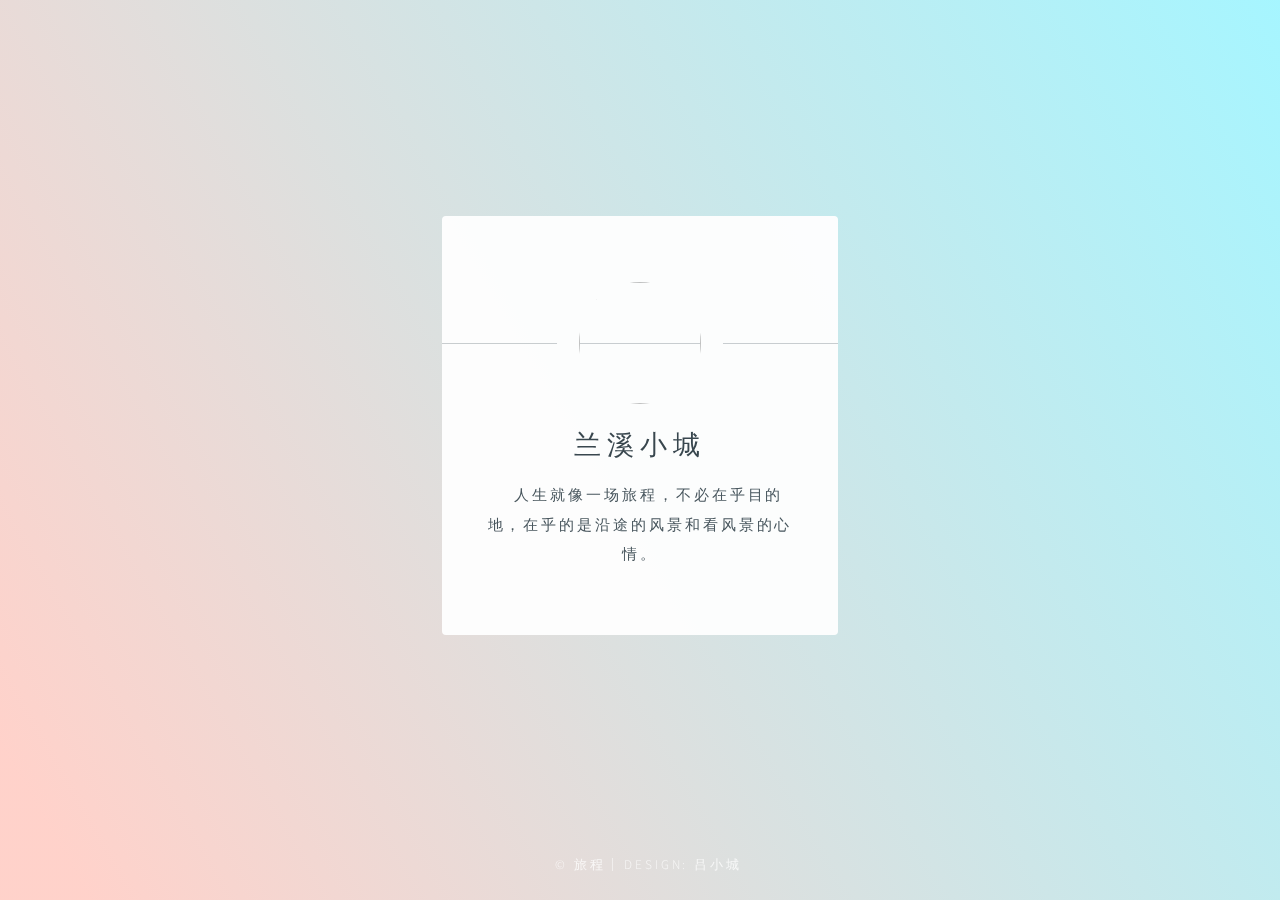
==== commit 6fe227c7: "修改主页" ====
--- a/index.html
+++ b/index.html
@@ -1,9 +1,4 @@
 <!DOCTYPE HTML>
-<!--
-	Identity by HTML5 UP
-	html5up.net | @ajlkn
-	Free for personal and commercial use under the CCA 3.0 license (html5up.net/license)
--->
 <html>
 	<head>
 		<title>Identity by HTML5 UP</title>
@@ -20,60 +15,23 @@
 				<!-- Main -->
 					<section id="main">
 						<header>
-							<span class="avatar"><img src="images/avatar.jpg" alt="" /></span>
-							<h1>Jane Doe</h1>
-							<p>Senior Psychonautics Engineer</p>
+							<span class="avatar"><img src="images/lvxc.jpg" height="122" width="122" alt="" /></span>
+							<h1>兰溪小城</h1>
+							<p>&nbsp;&nbsp;&nbsp;人生就像一场旅程，不必在乎目的地，在乎的是沿途的风景和看风景的心情。</p>
 						</header>
-						<!--
-						<hr />
-						<h2>Extra Stuff!</h2>
-						<form method="post" action="#">
-							<div class="fields">
-								<div class="field">
-									<input type="text" name="name" id="name" placeholder="Name" />
-								</div>
-								<div class="field">
-									<input type="email" name="email" id="email" placeholder="Email" />
-								</div>
-								<div class="field">
-									<select name="department" id="department">
-										<option value="">Department</option>
-										<option value="sales">Sales</option>
-										<option value="tech">Tech Support</option>
-										<option value="null">/dev/null</option>
-									</select>
-								</div>
-								<div class="field">
-									<textarea name="message" id="message" placeholder="Message" rows="4"></textarea>
-								</div>
-								<div class="field">
-									<input type="checkbox" id="human" name="human" /><label for="human">I'm a human</label>
-								</div>
-								<div class="field">
-									<label>But are you a robot?</label>
-									<input type="radio" id="robot_yes" name="robot" /><label for="robot_yes">Yes</label>
-									<input type="radio" id="robot_no" name="robot" /><label for="robot_no">No</label>
-								</div>
-							</div>
-							<ul class="actions special">
-								<li><a href="#" class="button">Get Started</a></li>
-							</ul>
-						</form>
-						<hr />
-						-->
-						<footer>
-							<ul class="icons">
-								<li><a href="#" class="icon brands fa-twitter">Twitter</a></li>
-								<li><a href="#" class="icon brands fa-instagram">Instagram</a></li>
-								<li><a href="#" class="icon brands fa-facebook-f">Facebook</a></li>
-							</ul>
-						</footer>
+<!--						<footer>-->
+<!--							<ul class="icons">-->
+<!--								<li><a href="#" class="icon brands fa-twitter">Twitter</a></li>-->
+<!--								<li><a href="#" class="icon brands fa-instagram">Instagram</a></li>-->
+<!--								<li><a href="#" class="icon brands fa-facebook-f">Facebook</a></li>-->
+<!--							</ul>-->
+<!--						</footer>-->
 					</section>
 
 				<!-- Footer -->
 					<footer id="footer">
 						<ul class="copyright">
-							<li>&copy; Jane Doe</li><li>Design: <a href="http://html5up.net">HTML5 UP</a></li>
+							<li>&copy; 旅程</li><li>Design: <a href="#">吕小城</a></li>
 						</ul>
 					</footer>
 
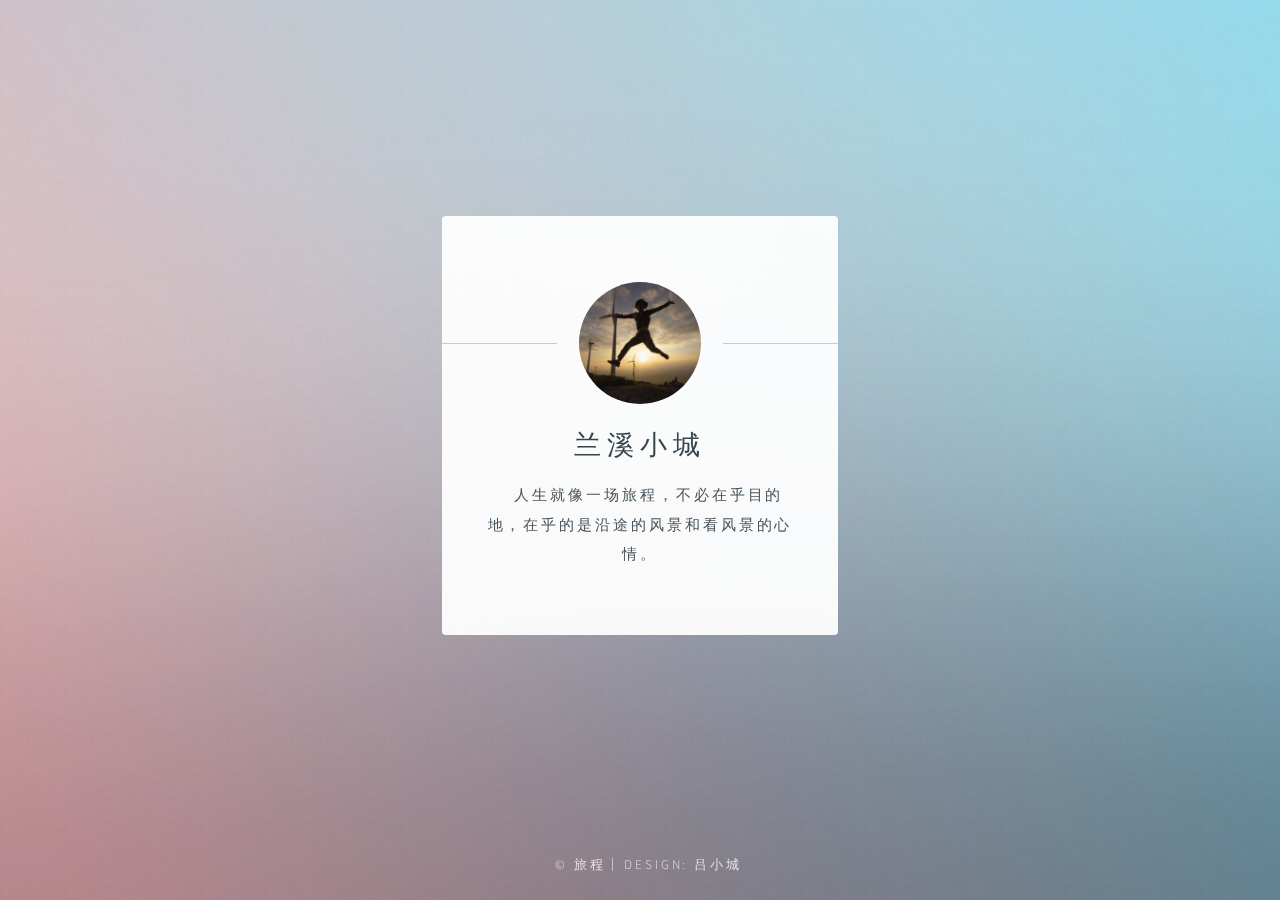
==== commit caa2f753: "修改标题" ====
--- a/index.html
+++ b/index.html
@@ -1,7 +1,7 @@
 <!DOCTYPE HTML>
 <html>
 	<head>
-		<title>Identity by HTML5 UP</title>
+		<title>个人主页</title>
 		<meta charset="utf-8" />
 		<meta name="viewport" content="width=device-width, initial-scale=1, user-scalable=no" />
 		<link rel="stylesheet" href="assets/css/main.css" />
--- a/assets/css/noscript.css
+++ b/assets/css/noscript.css
@@ -0,0 +1,21 @@
+/*
+	Identity by HTML5 UP
+	html5up.net | @ajlkn
+	Free for personal and commercial use under the CCA 3.0 license (html5up.net/license)
+*/
+
+/* Basic */
+
+	body:after {
+		display: none;
+	}
+
+/* Main */
+
+	#main {
+		-moz-transform: none !important;
+		-webkit-transform: none !important;
+		-ms-transform: none !important;
+		transform: none !important;
+		opacity: 1 !important;
+	}